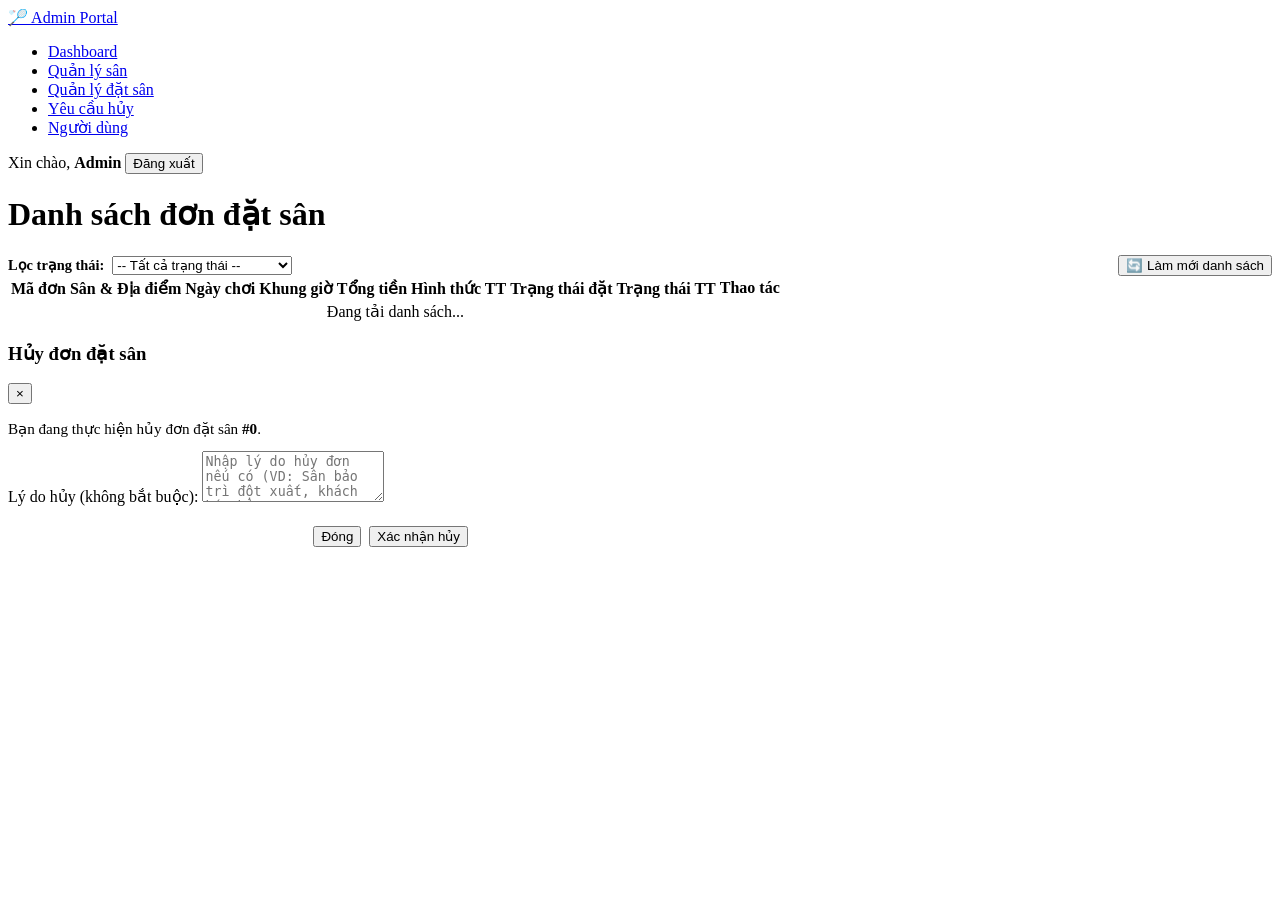
==== frontend/pages/admin/bookings.html @ d1489792 "Initial commit" ====
<!DOCTYPE html>
<html lang="vi">
<head>
  <meta charset="UTF-8">
  <meta name="viewport" content="width=device-width, initial-scale=1.0">
  <title>Quản Lý Đặt Sân — Admin Portal</title>
  <link rel="stylesheet" href="/assets/css/admin.css">
</head>
<body data-require-role="ADMIN">

  <!-- Navigation Bar -->
  <nav class="admin-navbar">
    <a href="/pages/admin/dashboard.html" class="brand">
      <span>🏸</span> Admin Portal
    </a>
    <ul class="nav-links">
      <li><a href="/pages/admin/dashboard.html" class="nav-link">Dashboard</a></li>
      <li><a href="/pages/admin/courts.html" class="nav-link">Quản lý sân</a></li>
      <li><a href="/pages/admin/bookings.html" class="nav-link active">Quản lý đặt sân</a></li>
      <li><a href="/pages/admin/cancel-requests.html" class="nav-link">Yêu cầu hủy</a></li>
      <li><a href="/pages/admin/users.html" class="nav-link">Người dùng</a></li>
    </ul>
    <div class="user-controls">
      <span class="admin-name">Xin chào, <strong id="admin-display-name">Admin</strong></span>
      <button id="btn-logout" class="btn-logout">Đăng xuất</button>
    </div>
  </nav>

  <!-- Main Content -->
  <main class="container">
    <div class="page-header">
      <h1 class="page-title">Danh sách đơn đặt sân</h1>
    </div>

    <div id="alert-container"></div>

    <!-- Filter Bar -->
    <div class="card">
      <div style="display: flex; justify-content: space-between; align-items: center; flex-wrap: wrap; gap: 1rem;">
        <div style="display: flex; align-items: center; gap: 0.5rem;">
          <label for="select-status-filter" style="font-weight: 600; font-size: 0.9rem;">Lọc trạng thái:</label>
          <select id="select-status-filter" class="form-control" onchange="loadBookings()" style="min-width: 180px;">
            <option value="">-- Tất cả trạng thái --</option>
            <option value="ChoXacNhan">Chờ xác nhận</option>
            <option value="DaXacNhan">Đã xác nhận</option>
            <option value="ChoHuy">Chờ hủy</option>
            <option value="DaHuy">Đã hủy</option>
            <option value="HetHan">Hết hạn</option>
            <option value="HoanThanh">Hoàn thành</option>
          </select>
        </div>
        <button type="button" class="btn btn-outline" onclick="loadBookings()">🔄 Làm mới danh sách</button>
      </div>
    </div>

    <!-- Table of Bookings -->
    <div class="card">
      <div class="table-responsive">
        <table class="data-table">
          <thead>
            <tr>
              <th>Mã đơn</th>
              <th>Sân & Địa điểm</th>
              <th>Ngày chơi</th>
              <th>Khung giờ</th>
              <th>Tổng tiền</th>
              <th>Hình thức TT</th>
              <th>Trạng thái đặt</th>
              <th>Trạng thái TT</th>
              <th>Thao tác</th>
            </tr>
          </thead>
          <tbody id="bookings-table-body">
            <tr>
              <td colspan="9" style="text-align: center;">Đang tải danh sách...</td>
            </tr>
          </tbody>
        </table>
      </div>
    </div>
  </main>

  <!-- Modal Hủy Đơn Đặt Sân -->
  <div id="modal-cancel-booking" class="modal-backdrop hidden">
    <div class="modal-content" style="max-width: 460px;">
      <div class="modal-header">
        <h3 class="modal-title" style="color: var(--danger);">Hủy đơn đặt sân</h3>
        <button type="button" class="modal-close" onclick="closeCancelBookingModal()">&times;</button>
      </div>
      <form id="form-cancel-booking" onsubmit="submitCancelBooking(event)">
        <input type="hidden" id="cancel-booking-id">
        <p style="margin-bottom: 0.85rem; font-size: 0.95rem;">
          Bạn đang thực hiện hủy đơn đặt sân <strong id="cancel-booking-id-text">#0</strong>.
        </p>
        <div class="form-group">
          <label for="cancel-booking-note">Lý do hủy (không bắt buộc):</label>
          <textarea id="cancel-booking-note" class="form-control" rows="3" placeholder="Nhập lý do hủy đơn nếu có (VD: Sân bảo trì đột xuất, khách báo hủy qua hotline...)"></textarea>
        </div>
        <div style="display: flex; justify-content: flex-end; gap: 0.5rem; margin-top: 1.25rem;">
          <button type="button" class="btn btn-outline" onclick="closeCancelBookingModal()">Đóng</button>
          <button type="submit" class="btn btn-danger" id="btn-confirm-cancel">Xác nhận hủy</button>
        </div>
      </form>
    </div>
  </div>

  <!-- Scripts -->
  <script src="/assets/js/api.js?v=2.1"></script>
  <script src="/assets/js/utils.js?v=2.1"></script>
  <script src="/assets/js/admin.js?v=2.1"></script>
  <script>
    document.addEventListener('DOMContentLoaded', () => {
      loadBookings();
    });
  </script>
</body>
</html>
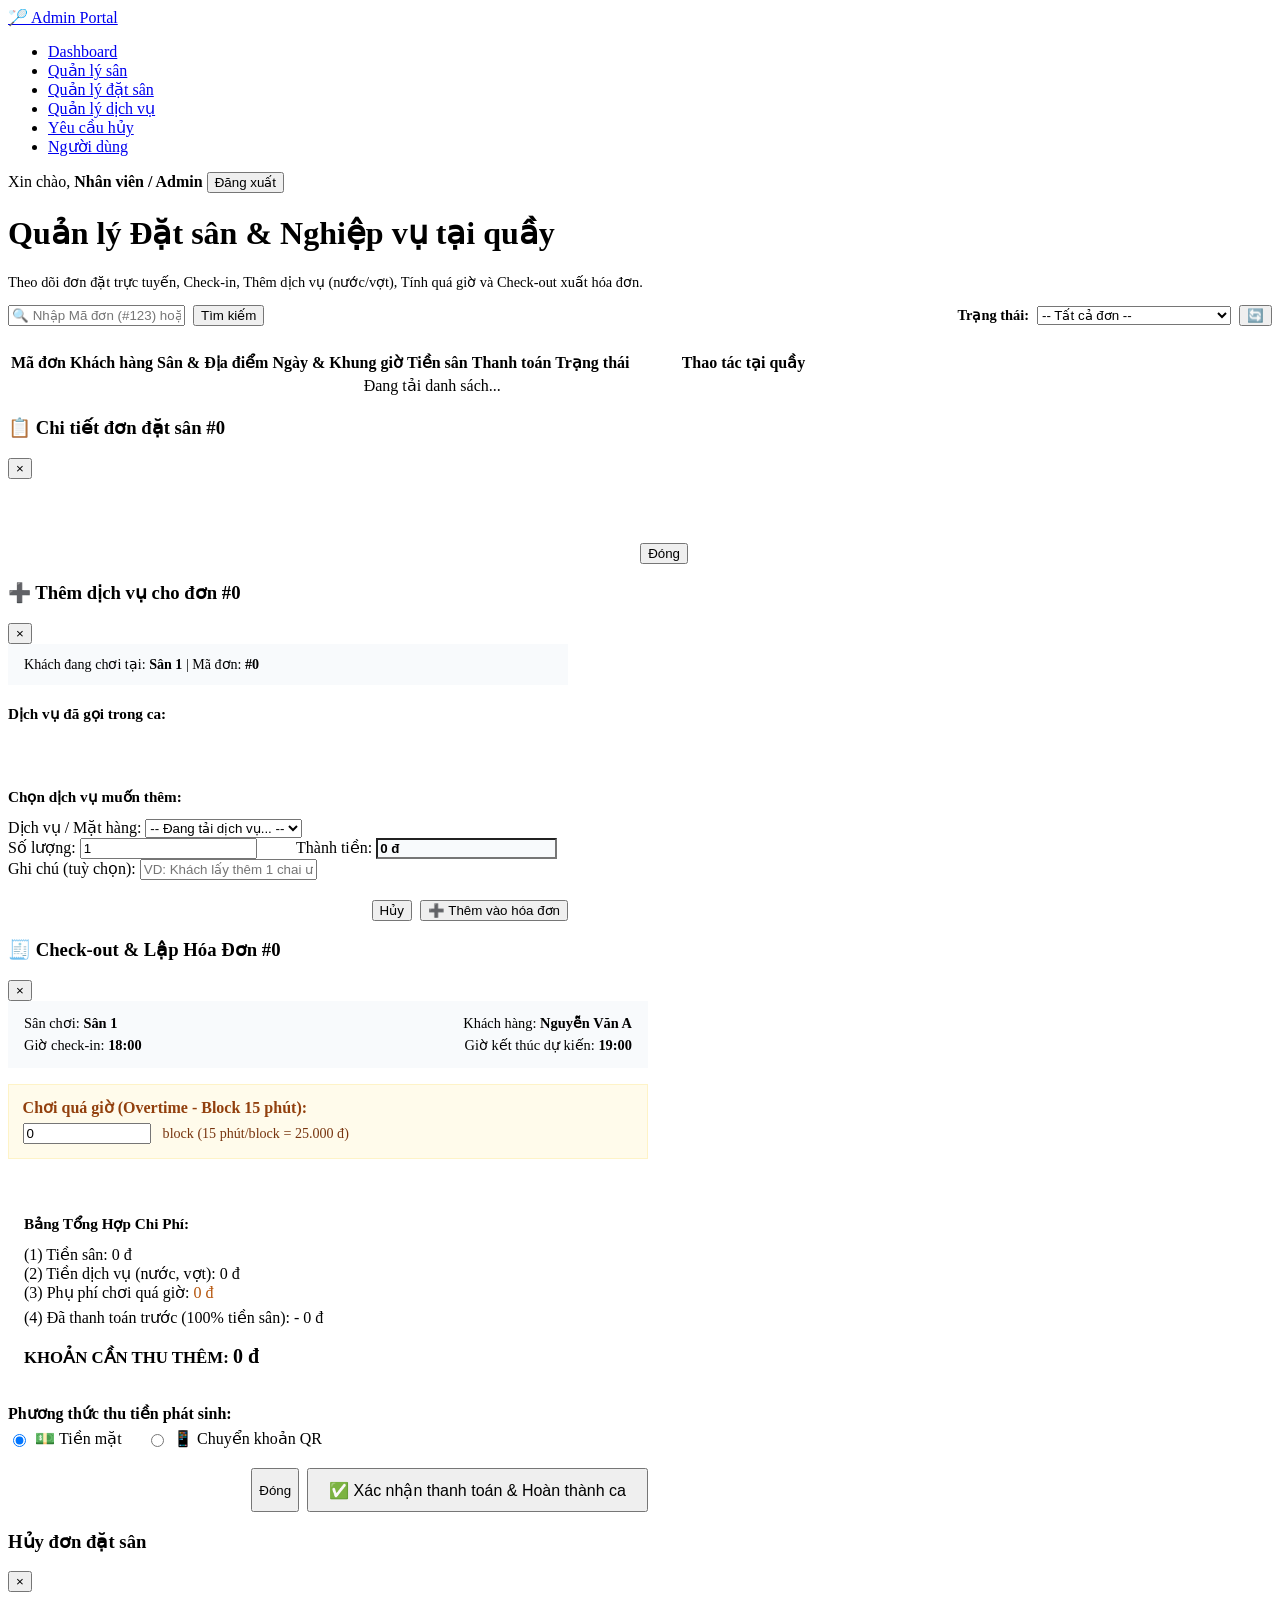
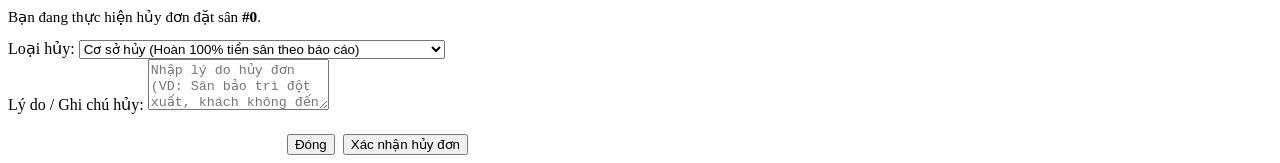
==== commit 87c5b89f: "feat: dong bo he thong quan ly dat san cau long theo bao cao dac ta" ====
--- a/frontend/pages/admin/bookings.html
+++ b/frontend/pages/admin/bookings.html
@@ -3,7 +3,7 @@
 <head>
   <meta charset="UTF-8">
   <meta name="viewport" content="width=device-width, initial-scale=1.0">
-  <title>Quản Lý Đặt Sân — Admin Portal</title>
+  <title>Quản Lý Đặt Sân & Tại Quầy — Admin Portal</title>
   <link rel="stylesheet" href="/assets/css/admin.css">
 </head>
 <body data-require-role="ADMIN">
@@ -17,11 +17,12 @@
       <li><a href="/pages/admin/dashboard.html" class="nav-link">Dashboard</a></li>
       <li><a href="/pages/admin/courts.html" class="nav-link">Quản lý sân</a></li>
       <li><a href="/pages/admin/bookings.html" class="nav-link active">Quản lý đặt sân</a></li>
+      <li><a href="/pages/admin/services.html" class="nav-link">Quản lý dịch vụ</a></li>
       <li><a href="/pages/admin/cancel-requests.html" class="nav-link">Yêu cầu hủy</a></li>
       <li><a href="/pages/admin/users.html" class="nav-link">Người dùng</a></li>
     </ul>
     <div class="user-controls">
-      <span class="admin-name">Xin chào, <strong id="admin-display-name">Admin</strong></span>
+      <span class="admin-name">Xin chào, <strong id="admin-display-name">Nhân viên / Admin</strong></span>
       <button id="btn-logout" class="btn-logout">Đăng xuất</button>
     </div>
   </nav>
@@ -29,27 +30,43 @@
   <!-- Main Content -->
   <main class="container">
     <div class="page-header">
-      <h1 class="page-title">Danh sách đơn đặt sân</h1>
+      <div>
+        <h1 class="page-title">Quản lý Đặt sân & Nghiệp vụ tại quầy</h1>
+        <p style="color: var(--text-muted); font-size: 0.9rem; margin-top: 0.25rem;">
+          Theo dõi đơn đặt trực tuyến, Check-in, Thêm dịch vụ (nước/vợt), Tính quá giờ và Check-out xuất hóa đơn.
+        </p>
+      </div>
     </div>
 
     <div id="alert-container"></div>
 
-    <!-- Filter Bar -->
-    <div class="card">
+    <!-- Search & Filter Bar -->
+    <div class="card" style="margin-bottom: 1.5rem;">
       <div style="display: flex; justify-content: space-between; align-items: center; flex-wrap: wrap; gap: 1rem;">
+        
+        <!-- Search box -->
+        <div style="display: flex; align-items: center; gap: 0.5rem; flex: 1; min-width: 280px;">
+          <input type="text" id="input-search-booking" class="form-control" placeholder="🔍 Nhập Mã đơn (#123) hoặc SĐT khách hàng..." onkeyup="if(event.key==='Enter') loadBookings()">
+          <button type="button" class="btn btn-primary" onclick="loadBookings()">Tìm kiếm</button>
+        </div>
+
+        <!-- Filter Select -->
         <div style="display: flex; align-items: center; gap: 0.5rem;">
-          <label for="select-status-filter" style="font-weight: 600; font-size: 0.9rem;">Lọc trạng thái:</label>
-          <select id="select-status-filter" class="form-control" onchange="loadBookings()" style="min-width: 180px;">
-            <option value="">-- Tất cả trạng thái --</option>
+          <label for="select-status-filter" style="font-weight: 600; font-size: 0.9rem; white-space: nowrap;">Trạng thái:</label>
+          <select id="select-status-filter" class="form-control" onchange="loadBookings()" style="min-width: 170px;">
+            <option value="">-- Tất cả đơn --</option>
             <option value="ChoXacNhan">Chờ xác nhận</option>
-            <option value="DaXacNhan">Đã xác nhận</option>
-            <option value="ChoHuy">Chờ hủy</option>
+            <option value="DaXacNhan">Đã xác nhận (Chờ check-in)</option>
+            <option value="DangChoi">🏸 Đang chơi tại sân</option>
+            <option value="HoanThanh">Hoàn thành (Đã check-out)</option>
+            <option value="ChoHuy">Chờ duyệt hủy</option>
             <option value="DaHuy">Đã hủy</option>
-            <option value="HetHan">Hết hạn</option>
-            <option value="HoanThanh">Hoàn thành</option>
+            <option value="KhongDen">Khách không đến (No-Show)</option>
+            <option value="HetHan">Hết hạn giữ chỗ</option>
           </select>
-        </div>
-        <button type="button" class="btn btn-outline" onclick="loadBookings()">🔄 Làm mới danh sách</button>
+          <button type="button" class="btn btn-outline" onclick="loadBookings()" title="Làm mới">🔄</button>
+        </div>
+
       </div>
     </div>
 
@@ -60,19 +77,18 @@
           <thead>
             <tr>
               <th>Mã đơn</th>
+              <th>Khách hàng</th>
               <th>Sân & Địa điểm</th>
-              <th>Ngày chơi</th>
-              <th>Khung giờ</th>
-              <th>Tổng tiền</th>
-              <th>Hình thức TT</th>
-              <th>Trạng thái đặt</th>
-              <th>Trạng thái TT</th>
-              <th>Thao tác</th>
+              <th>Ngày & Khung giờ</th>
+              <th>Tiền sân</th>
+              <th>Thanh toán</th>
+              <th>Trạng thái</th>
+              <th style="min-width: 220px;">Thao tác tại quầy</th>
             </tr>
           </thead>
           <tbody id="bookings-table-body">
             <tr>
-              <td colspan="9" style="text-align: center;">Đang tải danh sách...</td>
+              <td colspan="8" style="text-align: center;">Đang tải danh sách...</td>
             </tr>
           </tbody>
         </table>
@@ -80,12 +96,167 @@
     </div>
   </main>
 
-  <!-- Modal Hủy Đơn Đặt Sân -->
+  <!-- ======================== MODAL 1: CHI TIẾT ĐƠN ĐẶT SÂN & HÓA ĐƠN ======================== -->
+  <div id="modal-booking-detail" class="modal-backdrop hidden">
+    <div class="modal-content" style="max-width: 680px;">
+      <div class="modal-header">
+        <h3 class="modal-title" id="detail-modal-title">📋 Chi tiết đơn đặt sân #0</h3>
+        <button type="button" class="modal-close" onclick="closeModal('modal-booking-detail')">&times;</button>
+      </div>
+      <div id="detail-modal-body" style="padding: 1rem 0; font-size: 0.92rem; max-height: 70vh; overflow-y: auto;">
+        <!-- Dynamic content -->
+      </div>
+      <div style="display: flex; justify-content: flex-end; gap: 0.5rem; margin-top: 1rem; border-top: 1px solid var(--border); padding-top: 1rem;">
+        <button type="button" class="btn btn-outline" onclick="closeModal('modal-booking-detail')">Đóng</button>
+      </div>
+    </div>
+  </div>
+
+  <!-- ======================== MODAL 2: THÊM DỊCH VỤ (NƯỚC/VỢT) ======================== -->
+  <div id="modal-add-service" class="modal-backdrop hidden">
+    <div class="modal-content" style="max-width: 560px;">
+      <div class="modal-header">
+        <h3 class="modal-title" style="color: var(--primary-dark);">➕ Thêm dịch vụ cho đơn #<span id="service-booking-id">0</span></h3>
+        <button type="button" class="modal-close" onclick="closeModal('modal-add-service')">&times;</button>
+      </div>
+      <form id="form-add-service" onsubmit="submitAddService(event)">
+        <input type="hidden" id="service-booking-id-val">
+        <input type="hidden" id="service-court-venue-id">
+
+        <div style="background: #f8fafc; padding: 0.75rem 1rem; border-radius: var(--radius-sm); margin-bottom: 1rem; font-size: 0.88rem;">
+          Khách đang chơi tại: <strong id="service-court-name">Sân 1</strong> | Mã đơn: <strong id="service-booking-display">#0</strong>
+        </div>
+
+        <!-- Danh sách dịch vụ đã dùng -->
+        <div style="margin-bottom: 1.25rem;">
+          <h4 style="font-size: 0.95rem; font-weight: 700; margin-bottom: 0.5rem;">Dịch vụ đã gọi trong ca:</h4>
+          <div id="service-already-used-list" style="font-size: 0.88rem; max-height: 140px; overflow-y: auto; border: 1px solid var(--border); border-radius: var(--radius-sm); padding: 0.5rem;">
+            <!-- Dynamic items -->
+          </div>
+        </div>
+
+        <hr style="border: 0; border-top: 1px dashed var(--border); margin: 1rem 0;">
+
+        <h4 style="font-size: 0.95rem; font-weight: 700; margin-bottom: 0.75rem;">Chọn dịch vụ muốn thêm:</h4>
+        <div class="form-group">
+          <label for="select-service-item">Dịch vụ / Mặt hàng:</label>
+          <select id="select-service-item" class="form-control" onchange="handleSelectServiceChange()" required>
+            <option value="">-- Đang tải dịch vụ... --</option>
+          </select>
+        </div>
+
+        <div style="display: grid; grid-template-columns: 1fr 1fr; gap: 1rem;">
+          <div class="form-group">
+            <label for="input-service-quantity">Số lượng:</label>
+            <input type="number" id="input-service-quantity" class="form-control" min="1" value="1" oninput="calculateServiceSubtotal()" required>
+          </div>
+          <div class="form-group">
+            <label>Thành tiền:</label>
+            <input type="text" id="display-service-subtotal" class="form-control" value="0 đ" readonly style="font-weight: 700; color: var(--primary-dark); background: #f8fafc;">
+          </div>
+        </div>
+
+        <div class="form-group">
+          <label for="input-service-note">Ghi chú (tuỳ chọn):</label>
+          <input type="text" id="input-service-note" class="form-control" placeholder="VD: Khách lấy thêm 1 chai ướp lạnh">
+        </div>
+
+        <div style="display: flex; justify-content: flex-end; gap: 0.5rem; margin-top: 1.25rem;">
+          <button type="button" class="btn btn-outline" onclick="closeModal('modal-add-service')">Hủy</button>
+          <button type="submit" class="btn btn-primary" id="btn-submit-service">➕ Thêm vào hóa đơn</button>
+        </div>
+      </form>
+    </div>
+  </div>
+
+  <!-- ======================== MODAL 3: CHECK-OUT & XUẤT HÓA ĐƠN ======================== -->
+  <div id="modal-checkout-invoice" class="modal-backdrop hidden">
+    <div class="modal-content" style="max-width: 640px;">
+      <div class="modal-header">
+        <h3 class="modal-title" style="color: var(--primary-dark);">🧾 Check-out & Lập Hóa Đơn #<span id="checkout-booking-id">0</span></h3>
+        <button type="button" class="modal-close" onclick="closeModal('modal-checkout-invoice')">&times;</button>
+      </div>
+      <form id="form-checkout-invoice" onsubmit="submitCheckOutAndComplete(event)">
+        <input type="hidden" id="checkout-booking-id-val">
+
+        <!-- Thông tin giờ chơi thực tế -->
+        <div style="background: #f8fafc; border: 1px solid var(--border); padding: 0.85rem 1rem; border-radius: var(--radius-sm); margin-bottom: 1rem; font-size: 0.9rem;">
+          <div style="display: flex; justify-content: space-between; margin-bottom: 0.35rem;">
+            <span>Sân chơi: <strong id="checkout-court-name">Sân 1</strong></span>
+            <span>Khách hàng: <strong id="checkout-customer-name">Nguyễn Văn A</strong></span>
+          </div>
+          <div style="display: flex; justify-content: space-between;">
+            <span>Giờ check-in: <strong id="checkout-checkin-time">18:00</strong></span>
+            <span>Giờ kết thúc dự kiến: <strong id="checkout-scheduled-end">19:00</strong></span>
+          </div>
+        </div>
+
+        <!-- Nhập số block quá giờ (Block 15 phút) -->
+        <div class="form-group" style="background: #fffbeb; border: 1px solid #fef3c7; padding: 0.85rem; border-radius: var(--radius-sm);">
+          <label for="input-overtime-blocks" style="font-weight: 700; color: #92400e;">Chơi quá giờ (Overtime - Block 15 phút):</label>
+          <div style="display: flex; align-items: center; gap: 0.75rem; margin-top: 0.35rem;">
+            <input type="number" id="input-overtime-blocks" class="form-control" min="0" value="0" style="max-width: 120px;" oninput="recalculateInvoiceTotal()">
+            <span style="font-size: 0.88rem; color: #78350f;">
+              block (15 phút/block = <span id="overtime-rate-text">25.000 đ</span>)
+            </span>
+          </div>
+        </div>
+
+        <!-- Bảng tính hóa đơn tổng hợp theo công thức Báo Cáo -->
+        <div style="margin: 1.25rem 0; border: 1px solid var(--border); border-radius: var(--radius-sm); padding: 1rem;">
+          <h4 style="font-size: 0.95rem; font-weight: 700; margin-bottom: 0.75rem; color: var(--dark);">Bảng Tổng Hợp Chi Phí:</h4>
+          
+          <div class="modal-detail-row">
+            <span class="modal-detail-label">(1) Tiền sân:</span>
+            <span class="modal-detail-value" id="inv-court-fee">0 đ</span>
+          </div>
+          <div class="modal-detail-row">
+            <span class="modal-detail-label">(2) Tiền dịch vụ (nước, vợt):</span>
+            <span class="modal-detail-value" id="inv-service-fee">0 đ</span>
+          </div>
+          <div class="modal-detail-row">
+            <span class="modal-detail-label">(3) Phụ phí chơi quá giờ:</span>
+            <span class="modal-detail-value" id="inv-overtime-fee" style="color: #b45309;">0 đ</span>
+          </div>
+          <div class="modal-detail-row" style="border-top: 1px dashed var(--border); padding-top: 0.4rem;">
+            <span class="modal-detail-label">(4) Đã thanh toán trước (100% tiền sân):</span>
+            <span class="modal-detail-value" style="color: var(--success);" id="inv-prepaid-fee">- 0 đ</span>
+          </div>
+          <div class="modal-detail-row" style="margin-top: 0.5rem; padding-top: 0.6rem; border-top: 2px solid var(--dark); font-size: 1.05rem;">
+            <span class="modal-detail-label" style="font-weight: 800; color: var(--dark);">KHOẢN CẦN THU THÊM:</span>
+            <span class="modal-detail-value" style="font-weight: 900; color: var(--primary-dark); font-size: 1.25rem;" id="inv-total-due">0 đ</span>
+          </div>
+        </div>
+
+        <!-- Chọn phương thức thanh toán khoản phát sinh -->
+        <div class="form-group" id="group-payment-method">
+          <label style="font-weight: 600;">Phương thức thu tiền phát sinh:</label>
+          <div style="display: flex; gap: 1.5rem; margin-top: 0.4rem;">
+            <label style="display: flex; align-items: center; gap: 0.4rem; cursor: pointer;">
+              <input type="radio" name="checkoutPaymentMethod" value="TienMat" checked> 💵 Tiền mặt
+            </label>
+            <label style="display: flex; align-items: center; gap: 0.4rem; cursor: pointer;">
+              <input type="radio" name="checkoutPaymentMethod" value="ChuyenKhoan"> 📱 Chuyển khoản QR
+            </label>
+          </div>
+        </div>
+
+        <div style="display: flex; justify-content: flex-end; gap: 0.5rem; margin-top: 1.25rem;">
+          <button type="button" class="btn btn-outline" onclick="closeModal('modal-checkout-invoice')">Đóng</button>
+          <button type="submit" class="btn btn-success" id="btn-complete-checkout" style="font-size: 1rem; padding: 0.65rem 1.25rem;">
+            ✅ Xác nhận thanh toán & Hoàn thành ca
+          </button>
+        </div>
+      </form>
+    </div>
+  </div>
+
+  <!-- ======================== MODAL 4: HỦY ĐƠN ĐẶT SÂN ======================== -->
   <div id="modal-cancel-booking" class="modal-backdrop hidden">
     <div class="modal-content" style="max-width: 460px;">
       <div class="modal-header">
         <h3 class="modal-title" style="color: var(--danger);">Hủy đơn đặt sân</h3>
-        <button type="button" class="modal-close" onclick="closeCancelBookingModal()">&times;</button>
+        <button type="button" class="modal-close" onclick="closeModal('modal-cancel-booking')">&times;</button>
       </div>
       <form id="form-cancel-booking" onsubmit="submitCancelBooking(event)">
         <input type="hidden" id="cancel-booking-id">
@@ -93,21 +264,28 @@
           Bạn đang thực hiện hủy đơn đặt sân <strong id="cancel-booking-id-text">#0</strong>.
         </p>
         <div class="form-group">
-          <label for="cancel-booking-note">Lý do hủy (không bắt buộc):</label>
-          <textarea id="cancel-booking-note" class="form-control" rows="3" placeholder="Nhập lý do hủy đơn nếu có (VD: Sân bảo trì đột xuất, khách báo hủy qua hotline...)"></textarea>
+          <label for="cancel-booking-reason">Loại hủy:</label>
+          <select id="cancel-booking-reason" class="form-control" onchange="handleCancelReasonChange()">
+            <option value="AdminHuy">Cơ sở hủy (Hoàn 100% tiền sân theo báo cáo)</option>
+            <option value="KhongDenNhan">Khách không đến nhận sân sau 30p (No-Show, Hoàn 0%)</option>
+          </select>
+        </div>
+        <div class="form-group">
+          <label for="cancel-booking-note">Lý do / Ghi chú hủy:</label>
+          <textarea id="cancel-booking-note" class="form-control" rows="3" placeholder="Nhập lý do hủy đơn (VD: Sân bảo trì đột xuất, khách không đến quá 30p...)"></textarea>
         </div>
         <div style="display: flex; justify-content: flex-end; gap: 0.5rem; margin-top: 1.25rem;">
-          <button type="button" class="btn btn-outline" onclick="closeCancelBookingModal()">Đóng</button>
-          <button type="submit" class="btn btn-danger" id="btn-confirm-cancel">Xác nhận hủy</button>
+          <button type="button" class="btn btn-outline" onclick="closeModal('modal-cancel-booking')">Đóng</button>
+          <button type="submit" class="btn btn-danger" id="btn-confirm-cancel">Xác nhận hủy đơn</button>
         </div>
       </form>
     </div>
   </div>
 
   <!-- Scripts -->
-  <script src="/assets/js/api.js?v=2.1"></script>
-  <script src="/assets/js/utils.js?v=2.1"></script>
-  <script src="/assets/js/admin.js?v=2.1"></script>
+  <script src="/assets/js/api.js?v=2.2"></script>
+  <script src="/assets/js/utils.js?v=2.2"></script>
+  <script src="/assets/js/admin.js?v=2.2"></script>
   <script>
     document.addEventListener('DOMContentLoaded', () => {
       loadBookings();
@@ -115,4 +293,3 @@
   </script>
 </body>
 </html>
-
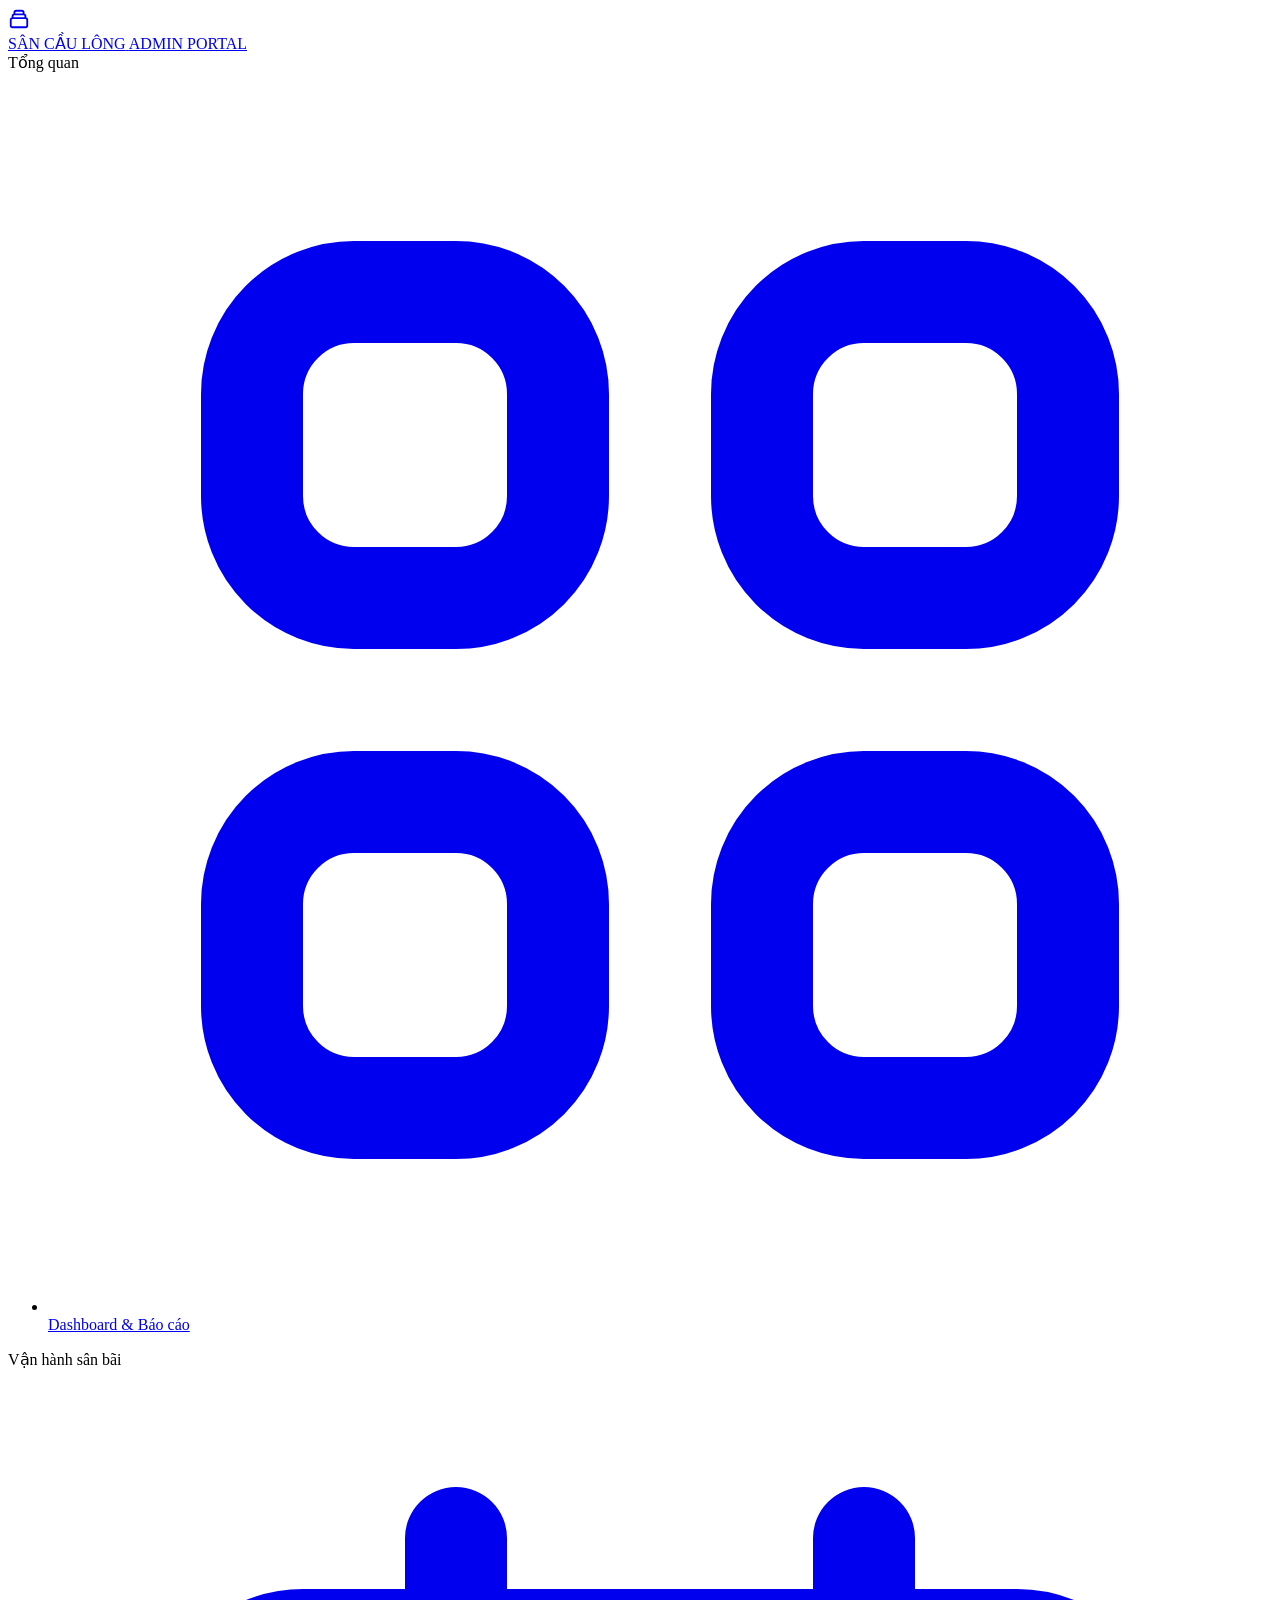
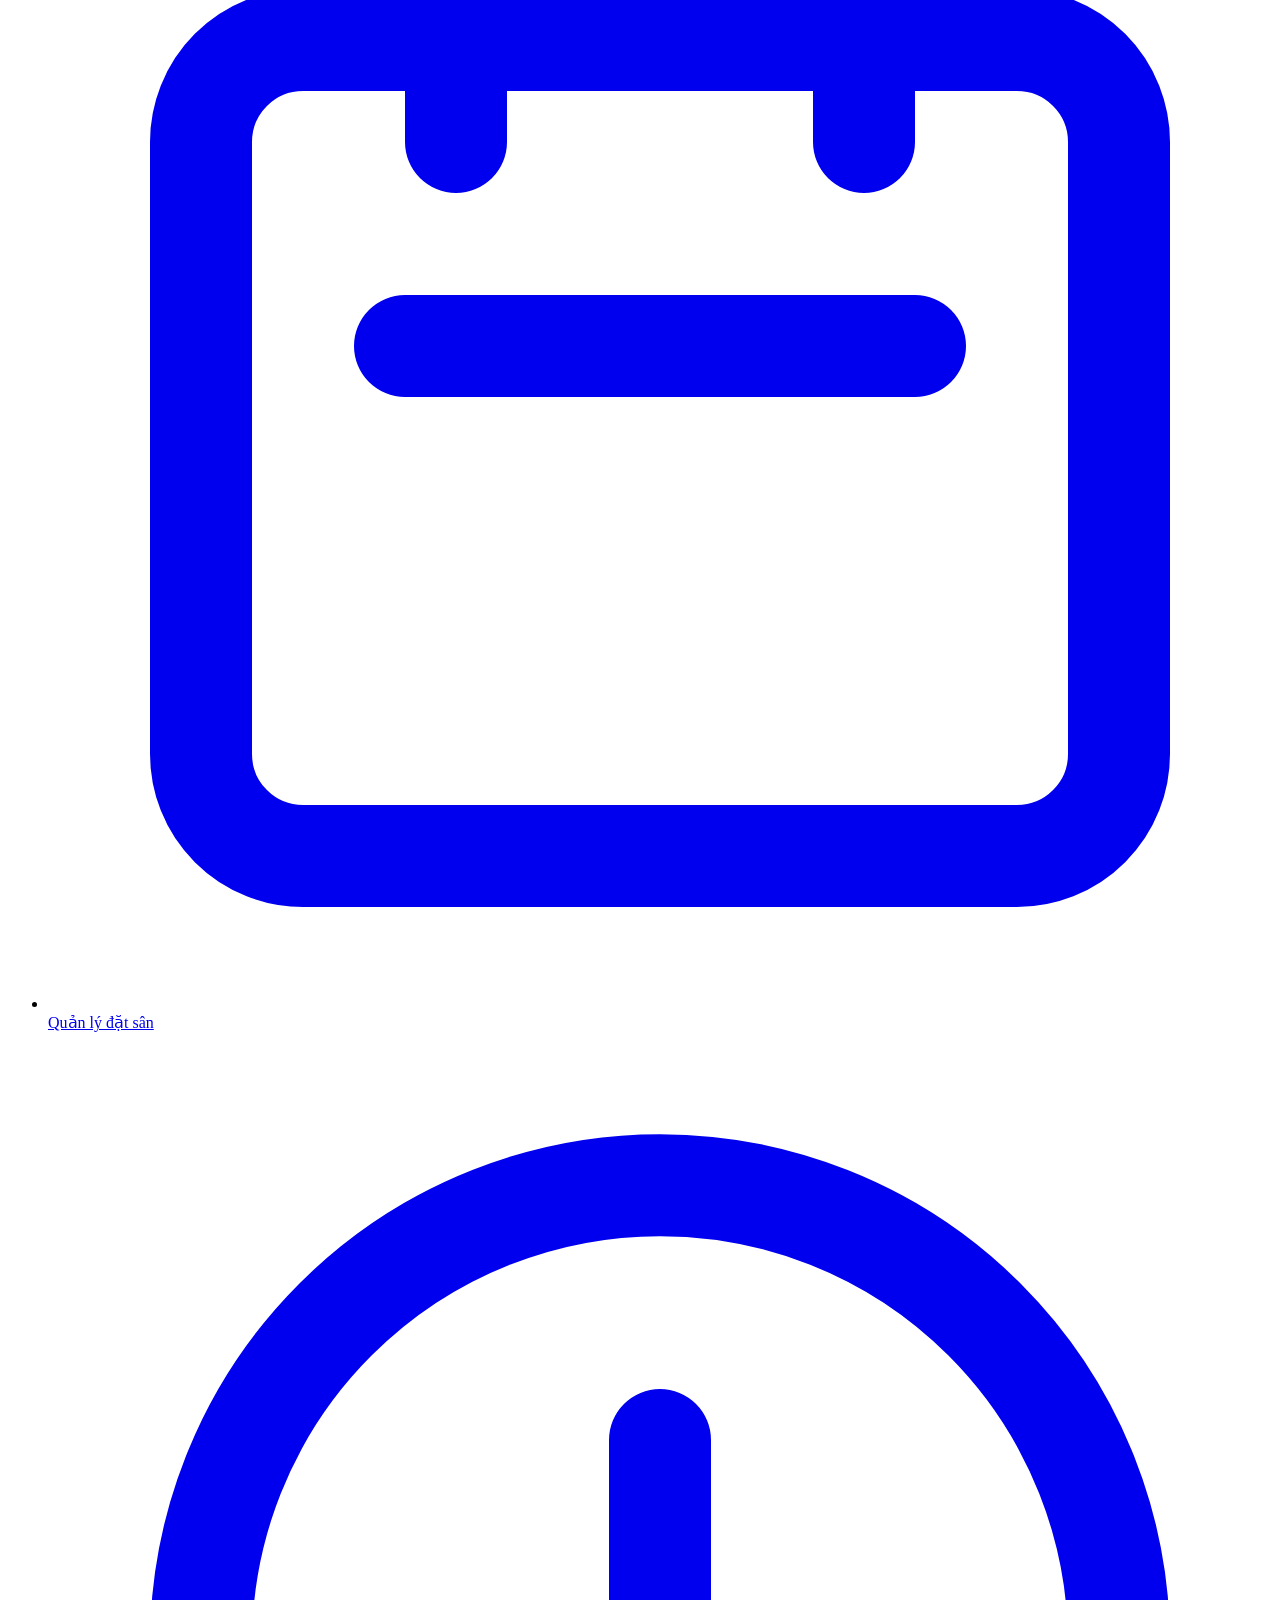
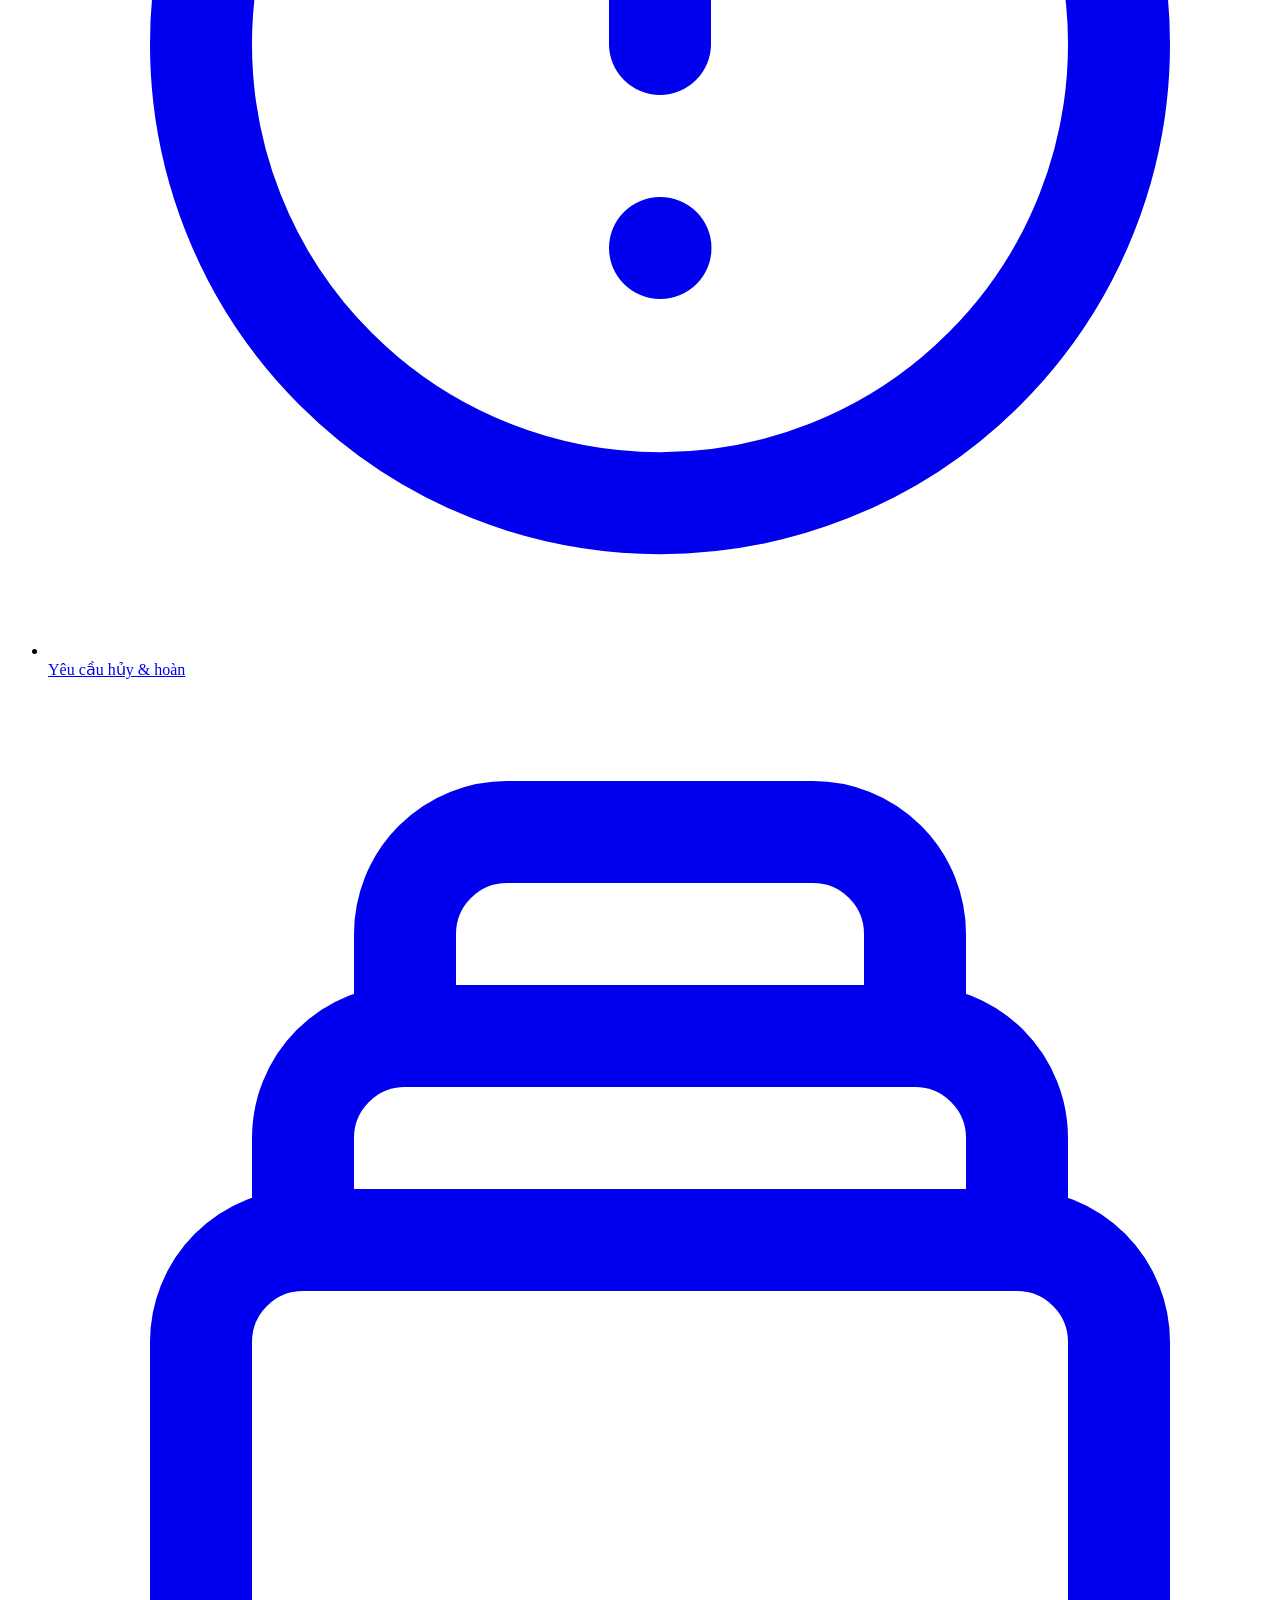
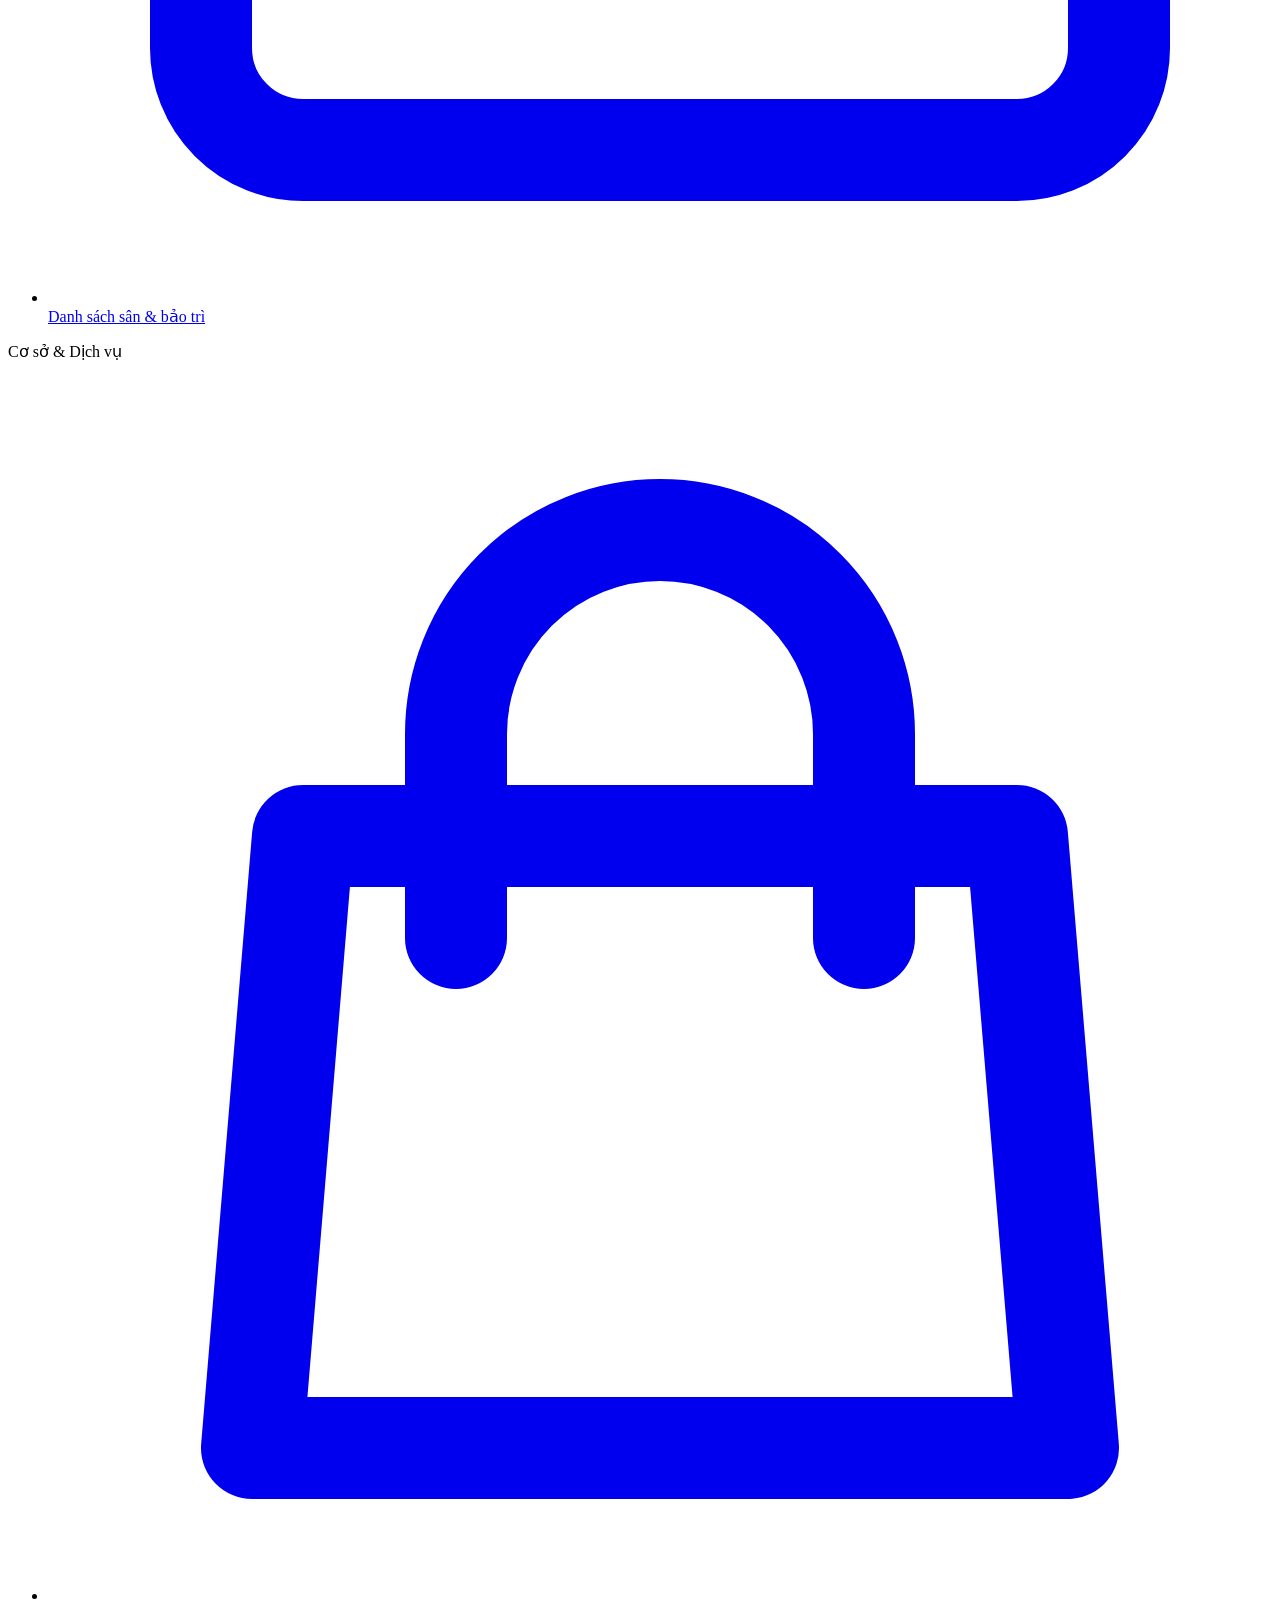
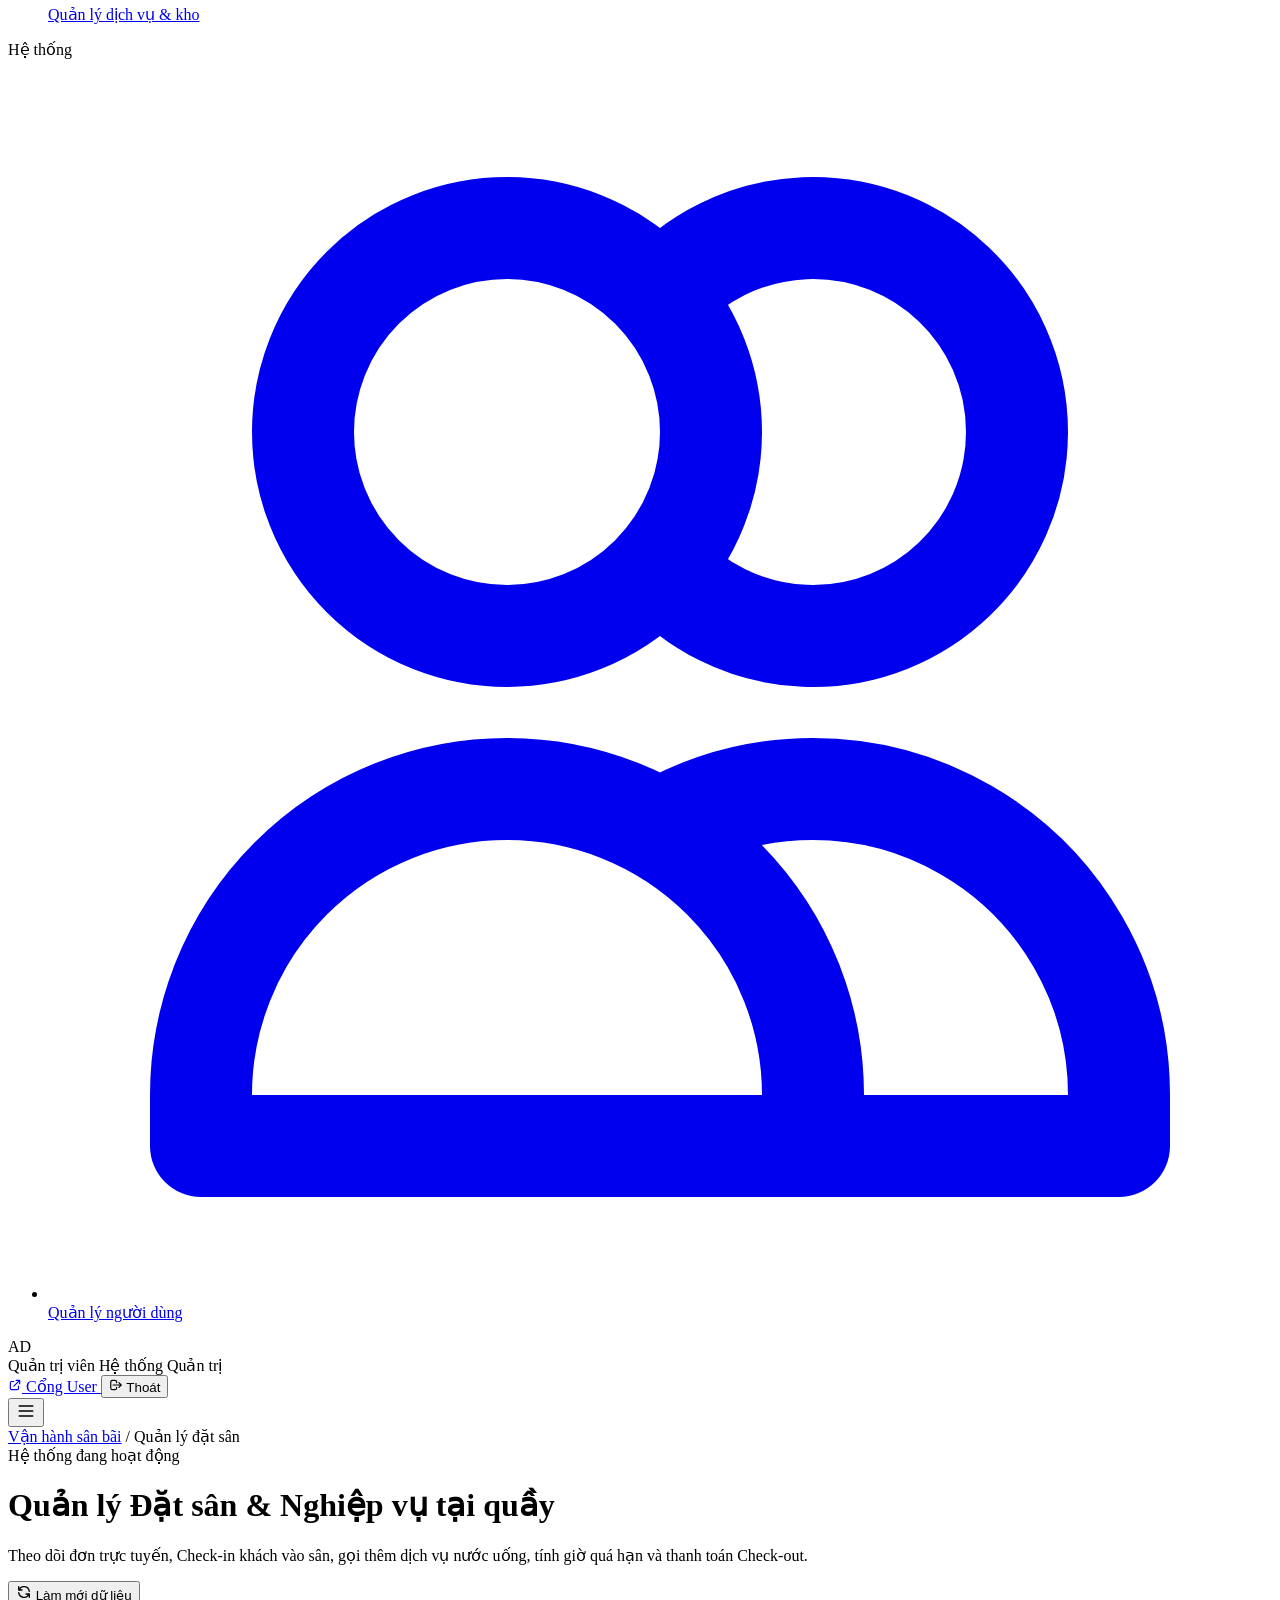
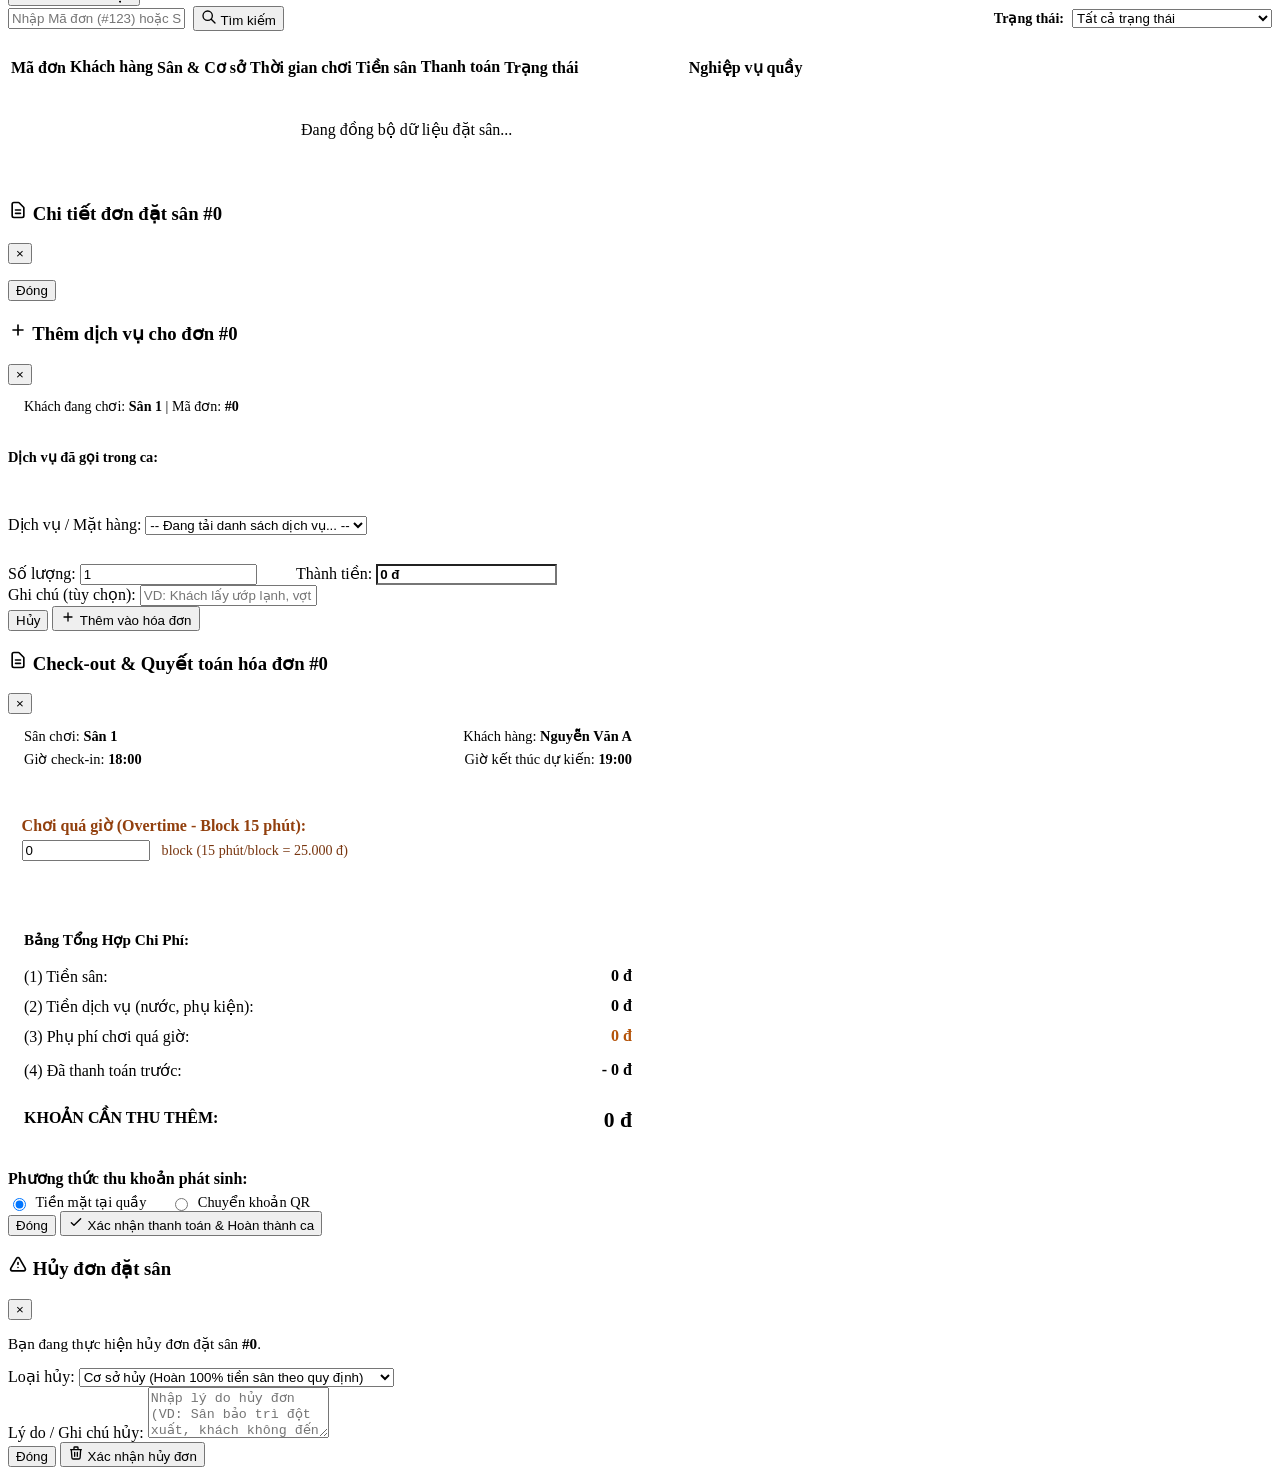
==== commit 76a339f1: "feat: cap nhat toan bo tinh nang quan ly dat san cau long" ====
--- a/frontend/pages/admin/bookings.html
+++ b/frontend/pages/admin/bookings.html
@@ -4,109 +4,256 @@
   <meta charset="UTF-8">
   <meta name="viewport" content="width=device-width, initial-scale=1.0">
   <title>Quản Lý Đặt Sân & Tại Quầy — Admin Portal</title>
+  <link rel="icon" type="image/png" href="/assets/images/logo.png">
   <link rel="stylesheet" href="/assets/css/admin.css">
 </head>
 <body data-require-role="ADMIN">
 
-  <!-- Navigation Bar -->
-  <nav class="admin-navbar">
-    <a href="/pages/admin/dashboard.html" class="brand">
-      <span>🏸</span> Admin Portal
-    </a>
-    <ul class="nav-links">
-      <li><a href="/pages/admin/dashboard.html" class="nav-link">Dashboard</a></li>
-      <li><a href="/pages/admin/courts.html" class="nav-link">Quản lý sân</a></li>
-      <li><a href="/pages/admin/bookings.html" class="nav-link active">Quản lý đặt sân</a></li>
-      <li><a href="/pages/admin/services.html" class="nav-link">Quản lý dịch vụ</a></li>
-      <li><a href="/pages/admin/cancel-requests.html" class="nav-link">Yêu cầu hủy</a></li>
-      <li><a href="/pages/admin/users.html" class="nav-link">Người dùng</a></li>
-    </ul>
-    <div class="user-controls">
-      <span class="admin-name">Xin chào, <strong id="admin-display-name">Nhân viên / Admin</strong></span>
-      <button id="btn-logout" class="btn-logout">Đăng xuất</button>
+  <div class="admin-layout">
+    <!-- Master Sidebar -->
+    <aside class="admin-sidebar" id="admin-sidebar">
+      <div class="sidebar-brand-wrapper">
+        <a href="/pages/admin/dashboard.html" class="sidebar-brand">
+          <div class="sidebar-logo-icon">
+            <svg width="22" height="22" fill="none" stroke="currentColor" viewBox="0 0 24 24">
+              <path stroke-linecap="round" stroke-linejoin="round" stroke-width="2" d="M19 11H5m14 0a2 2 0 012 2v6a2 2 0 01-2 2H5a2 2 0 01-2-2v-6a2 2 0 012-2m14 0V9a2 2 0 00-2-2M5 11V9a2 2 0 012-2m0 0V5a2 2 0 012-2h6a2 2 0 012 2v2M7 7h10"/>
+            </svg>
+          </div>
+          <div class="sidebar-brand-text">
+            <span class="sidebar-brand-title">SÂN CẦU LÔNG</span>
+            <span class="sidebar-brand-subtitle">ADMIN PORTAL</span>
+          </div>
+        </a>
+      </div>
+
+      <!-- Navigation Menus -->
+      <nav class="sidebar-nav">
+        <div class="nav-section-title">Tổng quan</div>
+        <ul class="nav-menu">
+          <li class="nav-menu-item">
+            <a href="/pages/admin/dashboard.html">
+              <span class="nav-icon">
+                <svg fill="none" stroke="currentColor" viewBox="0 0 24 24">
+                  <path stroke-linecap="round" stroke-linejoin="round" stroke-width="2" d="M4 6a2 2 0 012-2h2a2 2 0 012 2v2a2 2 0 01-2 2H6a2 2 0 01-2-2V6zM14 6a2 2 0 012-2h2a2 2 0 012 2v2a2 2 0 01-2 2h-2a2 2 0 01-2-2V6zM4 16a2 2 0 012-2h2a2 2 0 012 2v2a2 2 0 01-2 2H6a2 2 0 01-2-2v-2zM14 16a2 2 0 012-2h2a2 2 0 012 2v2a2 2 0 01-2 2h-2a2 2 0 01-2-2v-2z"/>
+                </svg>
+              </span>
+              <span>Dashboard & Báo cáo</span>
+            </a>
+          </li>
+        </ul>
+
+        <div class="nav-section-title">Vận hành sân bãi</div>
+        <ul class="nav-menu">
+          <li class="nav-menu-item">
+            <a href="/pages/admin/bookings.html" class="active">
+              <span class="nav-icon">
+                <svg fill="none" stroke="currentColor" viewBox="0 0 24 24">
+                  <path stroke-linecap="round" stroke-linejoin="round" stroke-width="2" d="M8 7V3m8 4V3m-9 8h10M5 21h14a2 2 0 002-2V7a2 2 0 00-2-2H5a2 2 0 00-2 2v12a2 2 0 002 2z"/>
+                </svg>
+              </span>
+              <span>Quản lý đặt sân</span>
+            </a>
+          </li>
+          <li class="nav-menu-item">
+            <a href="/pages/admin/cancel-requests.html">
+              <span class="nav-icon">
+                <svg fill="none" stroke="currentColor" viewBox="0 0 24 24">
+                  <path stroke-linecap="round" stroke-linejoin="round" stroke-width="2" d="M12 8v4m0 4h.01M21 12a9 9 0 11-18 0 9 9 0 0118 0z"/>
+                </svg>
+              </span>
+              <span>Yêu cầu hủy & hoàn</span>
+            </a>
+          </li>
+          <li class="nav-menu-item">
+            <a href="/pages/admin/courts.html">
+              <span class="nav-icon">
+                <svg fill="none" stroke="currentColor" viewBox="0 0 24 24">
+                  <path stroke-linecap="round" stroke-linejoin="round" stroke-width="2" d="M19 11H5m14 0a2 2 0 012 2v6a2 2 0 01-2 2H5a2 2 0 01-2-2v-6a2 2 0 012-2m14 0V9a2 2 0 00-2-2M5 11V9a2 2 0 012-2m0 0V5a2 2 0 012-2h6a2 2 0 012 2v2M7 7h10"/>
+                </svg>
+              </span>
+              <span>Danh sách sân & bảo trì</span>
+            </a>
+          </li>
+        </ul>
+
+        <div class="nav-section-title">Cơ sở & Dịch vụ</div>
+        <ul class="nav-menu">
+          <li class="nav-menu-item">
+            <a href="/pages/admin/services.html">
+              <span class="nav-icon">
+                <svg fill="none" stroke="currentColor" viewBox="0 0 24 24">
+                  <path stroke-linecap="round" stroke-linejoin="round" stroke-width="2" d="M16 11V7a4 4 0 00-8 0v4M5 9h14l1 12H4L5 9z"/>
+                </svg>
+              </span>
+              <span>Quản lý dịch vụ & kho</span>
+            </a>
+          </li>
+        </ul>
+
+        <div class="nav-section-title">Hệ thống</div>
+        <ul class="nav-menu">
+          <li class="nav-menu-item">
+            <a href="/pages/admin/users.html">
+              <span class="nav-icon">
+                <svg fill="none" stroke="currentColor" viewBox="0 0 24 24">
+                  <path stroke-linecap="round" stroke-linejoin="round" stroke-width="2" d="M12 4.354a4 4 0 110 5.292M15 21H3v-1a6 6 0 0112 0v1zm0 0h6v-1a6 6 0 00-9-5.197M13 7a4 4 0 11-8 0 4 4 0 018 0z"/>
+                </svg>
+              </span>
+              <span>Quản lý người dùng</span>
+            </a>
+          </li>
+        </ul>
+      </nav>
+
+      <!-- Sidebar Footer -->
+      <div class="sidebar-footer">
+        <div class="admin-user-profile">
+          <div class="user-avatar-badge" id="admin-avatar-initials">AD</div>
+          <div class="user-meta-info">
+            <span class="user-meta-name" id="admin-display-name">Quản trị viên</span>
+            <span class="user-meta-role">Hệ thống Quản trị</span>
+          </div>
+        </div>
+        <div class="sidebar-actions-row">
+          <a href="/pages/user/courts.html" class="sidebar-action-btn view-site" title="Xem giao diện người dùng">
+            <svg width="14" height="14" fill="none" stroke="currentColor" viewBox="0 0 24 24">
+              <path stroke-linecap="round" stroke-linejoin="round" stroke-width="2" d="M10 6H6a2 2 0 00-2 2v10a2 2 0 002 2h10a2 2 0 002-2v-4M14 4h6m0 0v6m0-6L10 14"/>
+            </svg>
+            Cổng User
+          </a>
+          <button type="button" class="sidebar-action-btn logout btn-logout" id="btn-logout" title="Đăng xuất">
+            <svg width="14" height="14" fill="none" stroke="currentColor" viewBox="0 0 24 24">
+              <path stroke-linecap="round" stroke-linejoin="round" stroke-width="2" d="M17 16l4-4m0 0l-4-4m4 4H7m6 4v1a3 3 0 01-3 3H6a3 3 0 01-3-3V7a3 3 0 013-3h4a3 3 0 013 3v1"/>
+            </svg>
+            Thoát
+          </button>
+        </div>
+      </div>
+    </aside>
+
+    <!-- Main Content Wrapper -->
+    <div class="admin-main-wrapper">
+      <!-- Topbar -->
+      <header class="admin-topbar">
+        <div class="topbar-left">
+          <button type="button" class="sidebar-toggle-btn" id="sidebar-toggle-btn" aria-label="Toggle menu">
+            <svg width="20" height="20" fill="none" stroke="currentColor" viewBox="0 0 24 24">
+              <path stroke-linecap="round" stroke-linejoin="round" stroke-width="2" d="M4 6h16M4 12h16M4 18h16"/>
+            </svg>
+          </button>
+          <div class="breadcrumbs">
+            <a href="/pages/admin/dashboard.html">Vận hành sân bãi</a>
+            <span class="separator">/</span>
+            <span class="current">Quản lý đặt sân</span>
+          </div>
+        </div>
+
+        <div class="topbar-right">
+          <div class="topbar-badge-time">
+            <span class="topbar-pulse-dot"></span>
+            <span id="admin-live-clock">Hệ thống đang hoạt động</span>
+          </div>
+        </div>
+      </header>
+
+      <!-- Main Page Content -->
+      <main class="admin-content">
+        <!-- Page Header -->
+        <div class="page-header">
+          <div class="page-header-info">
+            <h1 class="page-title">Quản lý Đặt sân & Nghiệp vụ tại quầy</h1>
+            <p class="page-subtitle">Theo dõi đơn trực tuyến, Check-in khách vào sân, gọi thêm dịch vụ nước uống, tính giờ quá hạn và thanh toán Check-out.</p>
+          </div>
+          <div class="page-actions">
+            <button type="button" class="btn btn-outline" onclick="loadBookings()">
+              <svg width="16" height="16" fill="none" stroke="currentColor" viewBox="0 0 24 24">
+                <path stroke-linecap="round" stroke-linejoin="round" stroke-width="2" d="M4 4v5h.582m15.356 2A8.001 8.001 0 004.582 9m0 0H9m11 11v-5h-.581m0 0a8.003 8.003 0 01-15.357-2m15.357 2H15"/>
+              </svg>
+              Làm mới dữ liệu
+            </button>
+          </div>
+        </div>
+
+        <div id="alert-container"></div>
+
+        <!-- Filter & Search Toolbar -->
+        <div class="card" style="margin-bottom: 1.5rem;">
+          <div style="display: flex; justify-content: space-between; align-items: center; flex-wrap: wrap; gap: 1rem;">
+            <!-- Search box -->
+            <div style="display: flex; align-items: center; gap: 0.5rem; flex: 1; min-width: 280px;">
+              <input type="text" id="input-search-booking" class="form-control" placeholder="Nhập Mã đơn (#123) hoặc SĐT, tên khách..." onkeyup="if(event.key==='Enter') loadBookings()">
+              <button type="button" class="btn btn-primary" onclick="loadBookings()">
+                <svg width="16" height="16" fill="none" stroke="currentColor" viewBox="0 0 24 24">
+                  <path stroke-linecap="round" stroke-linejoin="round" stroke-width="2" d="M21 21l-6-6m2-5a7 7 0 11-14 0 7 7 0 0114 0z"/>
+                </svg>
+                Tìm kiếm
+              </button>
+            </div>
+
+            <!-- Filter Status -->
+            <div style="display: flex; align-items: center; gap: 0.5rem;">
+              <label for="select-status-filter" style="font-weight: 600; font-size: 0.88rem; white-space: nowrap; color: var(--text-secondary);">Trạng thái:</label>
+              <select id="select-status-filter" class="form-control" onchange="loadBookings()" style="min-width: 200px;">
+                <option value="">Tất cả trạng thái</option>
+                <option value="ChoXacNhan">Chờ xác nhận</option>
+                <option value="DaXacNhan">Đã xác nhận (Chờ check-in)</option>
+                <option value="DangChoi">Đang chơi tại sân</option>
+                <option value="HoanThanh">Hoàn thành (Đã check-out)</option>
+                <option value="ChoHuy">Chờ duyệt hủy</option>
+                <option value="DaHuy">Đã hủy</option>
+                <option value="KhongDen">Khách không đến (No-Show)</option>
+                <option value="HetHan">Hết hạn giữ chỗ</option>
+              </select>
+            </div>
+          </div>
+        </div>
+
+        <!-- Table of Bookings (Data Table Pro Max) -->
+        <div class="card">
+          <div class="table-responsive">
+            <table class="data-table">
+              <thead>
+                <tr>
+                  <th>Mã đơn</th>
+                  <th>Khách hàng</th>
+                  <th>Sân & Cơ sở</th>
+                  <th>Thời gian chơi</th>
+                  <th>Tiền sân</th>
+                  <th>Thanh toán</th>
+                  <th>Trạng thái</th>
+                  <th style="min-width: 220px; text-align: right;">Nghiệp vụ quầy</th>
+                </tr>
+              </thead>
+              <tbody id="bookings-table-body">
+                <tr>
+                  <td colspan="8" style="text-align: center; padding: 2.5rem; color: var(--text-muted);">
+                    Đang đồng bộ dữ liệu đặt sân...
+                  </td>
+                </tr>
+              </tbody>
+            </table>
+          </div>
+        </div>
+      </main>
     </div>
-  </nav>
-
-  <!-- Main Content -->
-  <main class="container">
-    <div class="page-header">
-      <div>
-        <h1 class="page-title">Quản lý Đặt sân & Nghiệp vụ tại quầy</h1>
-        <p style="color: var(--text-muted); font-size: 0.9rem; margin-top: 0.25rem;">
-          Theo dõi đơn đặt trực tuyến, Check-in, Thêm dịch vụ (nước/vợt), Tính quá giờ và Check-out xuất hóa đơn.
-        </p>
-      </div>
-    </div>
-
-    <div id="alert-container"></div>
-
-    <!-- Search & Filter Bar -->
-    <div class="card" style="margin-bottom: 1.5rem;">
-      <div style="display: flex; justify-content: space-between; align-items: center; flex-wrap: wrap; gap: 1rem;">
-        
-        <!-- Search box -->
-        <div style="display: flex; align-items: center; gap: 0.5rem; flex: 1; min-width: 280px;">
-          <input type="text" id="input-search-booking" class="form-control" placeholder="🔍 Nhập Mã đơn (#123) hoặc SĐT khách hàng..." onkeyup="if(event.key==='Enter') loadBookings()">
-          <button type="button" class="btn btn-primary" onclick="loadBookings()">Tìm kiếm</button>
-        </div>
-
-        <!-- Filter Select -->
-        <div style="display: flex; align-items: center; gap: 0.5rem;">
-          <label for="select-status-filter" style="font-weight: 600; font-size: 0.9rem; white-space: nowrap;">Trạng thái:</label>
-          <select id="select-status-filter" class="form-control" onchange="loadBookings()" style="min-width: 170px;">
-            <option value="">-- Tất cả đơn --</option>
-            <option value="ChoXacNhan">Chờ xác nhận</option>
-            <option value="DaXacNhan">Đã xác nhận (Chờ check-in)</option>
-            <option value="DangChoi">🏸 Đang chơi tại sân</option>
-            <option value="HoanThanh">Hoàn thành (Đã check-out)</option>
-            <option value="ChoHuy">Chờ duyệt hủy</option>
-            <option value="DaHuy">Đã hủy</option>
-            <option value="KhongDen">Khách không đến (No-Show)</option>
-            <option value="HetHan">Hết hạn giữ chỗ</option>
-          </select>
-          <button type="button" class="btn btn-outline" onclick="loadBookings()" title="Làm mới">🔄</button>
-        </div>
-
-      </div>
-    </div>
-
-    <!-- Table of Bookings -->
-    <div class="card">
-      <div class="table-responsive">
-        <table class="data-table">
-          <thead>
-            <tr>
-              <th>Mã đơn</th>
-              <th>Khách hàng</th>
-              <th>Sân & Địa điểm</th>
-              <th>Ngày & Khung giờ</th>
-              <th>Tiền sân</th>
-              <th>Thanh toán</th>
-              <th>Trạng thái</th>
-              <th style="min-width: 220px;">Thao tác tại quầy</th>
-            </tr>
-          </thead>
-          <tbody id="bookings-table-body">
-            <tr>
-              <td colspan="8" style="text-align: center;">Đang tải danh sách...</td>
-            </tr>
-          </tbody>
-        </table>
-      </div>
-    </div>
-  </main>
+  </div>
 
   <!-- ======================== MODAL 1: CHI TIẾT ĐƠN ĐẶT SÂN & HÓA ĐƠN ======================== -->
   <div id="modal-booking-detail" class="modal-backdrop hidden">
     <div class="modal-content" style="max-width: 680px;">
       <div class="modal-header">
-        <h3 class="modal-title" id="detail-modal-title">📋 Chi tiết đơn đặt sân #0</h3>
+        <h3 class="modal-title" id="detail-modal-title">
+          <svg width="20" height="20" fill="none" stroke="currentColor" viewBox="0 0 24 24">
+            <path stroke-linecap="round" stroke-linejoin="round" stroke-width="2" d="M9 12h6m-6 4h6m2 5H7a2 2 0 01-2-2V5a2 2 0 012-2h5.586a1 1 0 01.707.293l5.414 5.414a1 1 0 01.293.707V19a2 2 0 01-2 2z"/>
+          </svg>
+          Chi tiết đơn đặt sân #0
+        </h3>
         <button type="button" class="modal-close" onclick="closeModal('modal-booking-detail')">&times;</button>
       </div>
-      <div id="detail-modal-body" style="padding: 1rem 0; font-size: 0.92rem; max-height: 70vh; overflow-y: auto;">
+      <div id="detail-modal-body" style="padding: 0.5rem 0; font-size: 0.92rem; max-height: 70vh; overflow-y: auto;">
         <!-- Dynamic content -->
       </div>
-      <div style="display: flex; justify-content: flex-end; gap: 0.5rem; margin-top: 1rem; border-top: 1px solid var(--border); padding-top: 1rem;">
+      <div class="modal-footer">
         <button type="button" class="btn btn-outline" onclick="closeModal('modal-booking-detail')">Đóng</button>
       </div>
     </div>
@@ -116,33 +263,36 @@
   <div id="modal-add-service" class="modal-backdrop hidden">
     <div class="modal-content" style="max-width: 560px;">
       <div class="modal-header">
-        <h3 class="modal-title" style="color: var(--primary-dark);">➕ Thêm dịch vụ cho đơn #<span id="service-booking-id">0</span></h3>
+        <h3 class="modal-title" style="color: var(--primary-dark);">
+          <svg width="20" height="20" fill="none" stroke="currentColor" viewBox="0 0 24 24">
+            <path stroke-linecap="round" stroke-linejoin="round" stroke-width="2" d="M12 6v6m0 0v6m0-6h6m-6 0H6"/>
+          </svg>
+          Thêm dịch vụ cho đơn #<span id="service-booking-id">0</span>
+        </h3>
         <button type="button" class="modal-close" onclick="closeModal('modal-add-service')">&times;</button>
       </div>
       <form id="form-add-service" onsubmit="submitAddService(event)">
         <input type="hidden" id="service-booking-id-val">
         <input type="hidden" id="service-court-venue-id">
 
-        <div style="background: #f8fafc; padding: 0.75rem 1rem; border-radius: var(--radius-sm); margin-bottom: 1rem; font-size: 0.88rem;">
-          Khách đang chơi tại: <strong id="service-court-name">Sân 1</strong> | Mã đơn: <strong id="service-booking-display">#0</strong>
+        <div style="background: var(--bg-subtle); padding: 0.85rem 1rem; border-radius: var(--radius-sm); margin-bottom: 1.25rem; font-size: 0.88rem; border: 1px solid var(--border);">
+          Khách đang chơi: <strong id="service-court-name">Sân 1</strong> | Mã đơn: <strong id="service-booking-display">#0</strong>
         </div>
 
         <!-- Danh sách dịch vụ đã dùng -->
         <div style="margin-bottom: 1.25rem;">
-          <h4 style="font-size: 0.95rem; font-weight: 700; margin-bottom: 0.5rem;">Dịch vụ đã gọi trong ca:</h4>
-          <div id="service-already-used-list" style="font-size: 0.88rem; max-height: 140px; overflow-y: auto; border: 1px solid var(--border); border-radius: var(--radius-sm); padding: 0.5rem;">
+          <h4 style="font-size: 0.9rem; font-weight: 700; margin-bottom: 0.5rem; color: var(--text-secondary);">Dịch vụ đã gọi trong ca:</h4>
+          <div id="service-already-used-list" style="font-size: 0.88rem; max-height: 140px; overflow-y: auto; border: 1px solid var(--border); border-radius: var(--radius-sm); padding: 0.65rem; background: #ffffff;">
             <!-- Dynamic items -->
           </div>
         </div>
 
-        <hr style="border: 0; border-top: 1px dashed var(--border); margin: 1rem 0;">
-
-        <h4 style="font-size: 0.95rem; font-weight: 700; margin-bottom: 0.75rem;">Chọn dịch vụ muốn thêm:</h4>
         <div class="form-group">
           <label for="select-service-item">Dịch vụ / Mặt hàng:</label>
           <select id="select-service-item" class="form-control" onchange="handleSelectServiceChange()" required>
-            <option value="">-- Đang tải dịch vụ... --</option>
+            <option value="">-- Đang tải danh sách dịch vụ... --</option>
           </select>
+          <div id="service-stock-info" style="margin-top: 0.45rem; font-size: 0.82rem; min-height: 22px;"></div>
         </div>
 
         <div style="display: grid; grid-template-columns: 1fr 1fr; gap: 1rem;">
@@ -152,18 +302,23 @@
           </div>
           <div class="form-group">
             <label>Thành tiền:</label>
-            <input type="text" id="display-service-subtotal" class="form-control" value="0 đ" readonly style="font-weight: 700; color: var(--primary-dark); background: #f8fafc;">
+            <input type="text" id="display-service-subtotal" class="form-control" value="0 đ" readonly style="font-weight: 700; color: var(--primary-dark); background: var(--bg-subtle);">
           </div>
         </div>
 
         <div class="form-group">
-          <label for="input-service-note">Ghi chú (tuỳ chọn):</label>
-          <input type="text" id="input-service-note" class="form-control" placeholder="VD: Khách lấy thêm 1 chai ướp lạnh">
-        </div>
-
-        <div style="display: flex; justify-content: flex-end; gap: 0.5rem; margin-top: 1.25rem;">
+          <label for="input-service-note">Ghi chú (tùy chọn):</label>
+          <input type="text" id="input-service-note" class="form-control" placeholder="VD: Khách lấy ướp lạnh, vợt căng 10.5kg...">
+        </div>
+
+        <div class="modal-footer">
           <button type="button" class="btn btn-outline" onclick="closeModal('modal-add-service')">Hủy</button>
-          <button type="submit" class="btn btn-primary" id="btn-submit-service">➕ Thêm vào hóa đơn</button>
+          <button type="submit" class="btn btn-primary" id="btn-submit-service">
+            <svg width="16" height="16" fill="none" stroke="currentColor" viewBox="0 0 24 24">
+              <path stroke-linecap="round" stroke-linejoin="round" stroke-width="2" d="M12 6v6m0 0v6m0-6h6m-6 0H6"/>
+            </svg>
+            Thêm vào hóa đơn
+          </button>
         </div>
       </form>
     </div>
@@ -173,15 +328,20 @@
   <div id="modal-checkout-invoice" class="modal-backdrop hidden">
     <div class="modal-content" style="max-width: 640px;">
       <div class="modal-header">
-        <h3 class="modal-title" style="color: var(--primary-dark);">🧾 Check-out & Lập Hóa Đơn #<span id="checkout-booking-id">0</span></h3>
+        <h3 class="modal-title" style="color: var(--primary-dark);">
+          <svg width="20" height="20" fill="none" stroke="currentColor" viewBox="0 0 24 24">
+            <path stroke-linecap="round" stroke-linejoin="round" stroke-width="2" d="M9 12h6m-6 4h6m2 5H7a2 2 0 01-2-2V5a2 2 0 012-2h5.586a1 1 0 01.707.293l5.414 5.414a1 1 0 01.293.707V19a2 2 0 01-2 2z"/>
+          </svg>
+          Check-out & Quyết toán hóa đơn #<span id="checkout-booking-id">0</span>
+        </h3>
         <button type="button" class="modal-close" onclick="closeModal('modal-checkout-invoice')">&times;</button>
       </div>
       <form id="form-checkout-invoice" onsubmit="submitCheckOutAndComplete(event)">
         <input type="hidden" id="checkout-booking-id-val">
 
         <!-- Thông tin giờ chơi thực tế -->
-        <div style="background: #f8fafc; border: 1px solid var(--border); padding: 0.85rem 1rem; border-radius: var(--radius-sm); margin-bottom: 1rem; font-size: 0.9rem;">
-          <div style="display: flex; justify-content: space-between; margin-bottom: 0.35rem;">
+        <div style="background: var(--bg-subtle); border: 1px solid var(--border); padding: 0.85rem 1rem; border-radius: var(--radius-sm); margin-bottom: 1.25rem; font-size: 0.9rem;">
+          <div style="display: flex; justify-content: space-between; margin-bottom: 0.4rem;">
             <span>Sân chơi: <strong id="checkout-court-name">Sân 1</strong></span>
             <span>Khách hàng: <strong id="checkout-customer-name">Nguyễn Văn A</strong></span>
           </div>
@@ -191,8 +351,8 @@
           </div>
         </div>
 
-        <!-- Nhập số block quá giờ (Block 15 phút) -->
-        <div class="form-group" style="background: #fffbeb; border: 1px solid #fef3c7; padding: 0.85rem; border-radius: var(--radius-sm);">
+        <!-- Nhập số block quá giờ -->
+        <div class="form-group" style="background: var(--warning-bg); border: 1px solid var(--warning-border); padding: 0.85rem; border-radius: var(--radius-sm);">
           <label for="input-overtime-blocks" style="font-weight: 700; color: #92400e;">Chơi quá giờ (Overtime - Block 15 phút):</label>
           <div style="display: flex; align-items: center; gap: 0.75rem; margin-top: 0.35rem;">
             <input type="number" id="input-overtime-blocks" class="form-control" min="0" value="0" style="max-width: 120px;" oninput="recalculateInvoiceTotal()">
@@ -202,49 +362,52 @@
           </div>
         </div>
 
-        <!-- Bảng tính hóa đơn tổng hợp theo công thức Báo Cáo -->
-        <div style="margin: 1.25rem 0; border: 1px solid var(--border); border-radius: var(--radius-sm); padding: 1rem;">
-          <h4 style="font-size: 0.95rem; font-weight: 700; margin-bottom: 0.75rem; color: var(--dark);">Bảng Tổng Hợp Chi Phí:</h4>
+        <!-- Bảng tính chi phí -->
+        <div style="margin: 1.25rem 0; border: 1px solid var(--border); border-radius: var(--radius-sm); padding: 1rem; background: #ffffff;">
+          <h4 style="font-size: 0.95rem; font-weight: 700; margin-bottom: 0.75rem; color: var(--text-main);">Bảng Tổng Hợp Chi Phí:</h4>
           
-          <div class="modal-detail-row">
+          <div class="modal-detail-row" style="display: flex; justify-content: space-between; padding: 0.35rem 0;">
             <span class="modal-detail-label">(1) Tiền sân:</span>
-            <span class="modal-detail-value" id="inv-court-fee">0 đ</span>
-          </div>
-          <div class="modal-detail-row">
-            <span class="modal-detail-label">(2) Tiền dịch vụ (nước, vợt):</span>
-            <span class="modal-detail-value" id="inv-service-fee">0 đ</span>
-          </div>
-          <div class="modal-detail-row">
+            <span class="modal-detail-value" id="inv-court-fee" style="font-weight: 600;">0 đ</span>
+          </div>
+          <div class="modal-detail-row" style="display: flex; justify-content: space-between; padding: 0.35rem 0;">
+            <span class="modal-detail-label">(2) Tiền dịch vụ (nước, phụ kiện):</span>
+            <span class="modal-detail-value" id="inv-service-fee" style="font-weight: 600;">0 đ</span>
+          </div>
+          <div class="modal-detail-row" style="display: flex; justify-content: space-between; padding: 0.35rem 0;">
             <span class="modal-detail-label">(3) Phụ phí chơi quá giờ:</span>
-            <span class="modal-detail-value" id="inv-overtime-fee" style="color: #b45309;">0 đ</span>
-          </div>
-          <div class="modal-detail-row" style="border-top: 1px dashed var(--border); padding-top: 0.4rem;">
-            <span class="modal-detail-label">(4) Đã thanh toán trước (100% tiền sân):</span>
-            <span class="modal-detail-value" style="color: var(--success);" id="inv-prepaid-fee">- 0 đ</span>
-          </div>
-          <div class="modal-detail-row" style="margin-top: 0.5rem; padding-top: 0.6rem; border-top: 2px solid var(--dark); font-size: 1.05rem;">
-            <span class="modal-detail-label" style="font-weight: 800; color: var(--dark);">KHOẢN CẦN THU THÊM:</span>
-            <span class="modal-detail-value" style="font-weight: 900; color: var(--primary-dark); font-size: 1.25rem;" id="inv-total-due">0 đ</span>
+            <span class="modal-detail-value" id="inv-overtime-fee" style="color: #b45309; font-weight: 600;">0 đ</span>
+          </div>
+          <div class="modal-detail-row" style="display: flex; justify-content: space-between; padding: 0.35rem 0; border-top: 1px dashed var(--border); margin-top: 0.25rem;">
+            <span class="modal-detail-label">(4) Đã thanh toán trước:</span>
+            <span class="modal-detail-value" style="color: var(--success); font-weight: 600;" id="inv-prepaid-fee">- 0 đ</span>
+          </div>
+          <div class="modal-detail-row" style="display: flex; justify-content: space-between; margin-top: 0.65rem; padding-top: 0.75rem; border-top: 2px solid var(--border); font-size: 1rem;">
+            <span class="modal-detail-label" style="font-weight: 800; color: var(--text-main);">KHOẢN CẦN THU THÊM:</span>
+            <span class="modal-detail-value" style="font-weight: 900; color: var(--primary-dark); font-size: 1.35rem;" id="inv-total-due">0 đ</span>
           </div>
         </div>
 
         <!-- Chọn phương thức thanh toán khoản phát sinh -->
         <div class="form-group" id="group-payment-method">
-          <label style="font-weight: 600;">Phương thức thu tiền phát sinh:</label>
+          <label style="font-weight: 600;">Phương thức thu khoản phát sinh:</label>
           <div style="display: flex; gap: 1.5rem; margin-top: 0.4rem;">
-            <label style="display: flex; align-items: center; gap: 0.4rem; cursor: pointer;">
-              <input type="radio" name="checkoutPaymentMethod" value="TienMat" checked> 💵 Tiền mặt
+            <label style="display: flex; align-items: center; gap: 0.4rem; cursor: pointer; font-size: 0.9rem;">
+              <input type="radio" name="checkoutPaymentMethod" value="TienMat" checked> Tiền mặt tại quầy
             </label>
-            <label style="display: flex; align-items: center; gap: 0.4rem; cursor: pointer;">
-              <input type="radio" name="checkoutPaymentMethod" value="ChuyenKhoan"> 📱 Chuyển khoản QR
+            <label style="display: flex; align-items: center; gap: 0.4rem; cursor: pointer; font-size: 0.9rem;">
+              <input type="radio" name="checkoutPaymentMethod" value="ChuyenKhoan"> Chuyển khoản QR
             </label>
           </div>
         </div>
 
-        <div style="display: flex; justify-content: flex-end; gap: 0.5rem; margin-top: 1.25rem;">
+        <div class="modal-footer">
           <button type="button" class="btn btn-outline" onclick="closeModal('modal-checkout-invoice')">Đóng</button>
-          <button type="submit" class="btn btn-success" id="btn-complete-checkout" style="font-size: 1rem; padding: 0.65rem 1.25rem;">
-            ✅ Xác nhận thanh toán & Hoàn thành ca
+          <button type="submit" class="btn btn-success" id="btn-complete-checkout">
+            <svg width="16" height="16" fill="none" stroke="currentColor" viewBox="0 0 24 24">
+              <path stroke-linecap="round" stroke-linejoin="round" stroke-width="2" d="M5 13l4 4L19 7"/>
+            </svg>
+            Xác nhận thanh toán & Hoàn thành ca
           </button>
         </div>
       </form>
@@ -253,9 +416,14 @@
 
   <!-- ======================== MODAL 4: HỦY ĐƠN ĐẶT SÂN ======================== -->
   <div id="modal-cancel-booking" class="modal-backdrop hidden">
-    <div class="modal-content" style="max-width: 460px;">
+    <div class="modal-content" style="max-width: 480px;">
       <div class="modal-header">
-        <h3 class="modal-title" style="color: var(--danger);">Hủy đơn đặt sân</h3>
+        <h3 class="modal-title" style="color: var(--danger);">
+          <svg width="20" height="20" fill="none" stroke="currentColor" viewBox="0 0 24 24">
+            <path stroke-linecap="round" stroke-linejoin="round" stroke-width="2" d="M12 9v2m0 4h.01m-6.938 4h13.856c1.54 0 2.502-1.667 1.732-3L13.732 4c-.77-1.333-2.694-1.333-3.464 0L3.34 16c-.77 1.333.192 3 1.732 3z"/>
+          </svg>
+          Hủy đơn đặt sân
+        </h3>
         <button type="button" class="modal-close" onclick="closeModal('modal-cancel-booking')">&times;</button>
       </div>
       <form id="form-cancel-booking" onsubmit="submitCancelBooking(event)">
@@ -266,28 +434,34 @@
         <div class="form-group">
           <label for="cancel-booking-reason">Loại hủy:</label>
           <select id="cancel-booking-reason" class="form-control" onchange="handleCancelReasonChange()">
-            <option value="AdminHuy">Cơ sở hủy (Hoàn 100% tiền sân theo báo cáo)</option>
-            <option value="KhongDenNhan">Khách không đến nhận sân sau 30p (No-Show, Hoàn 0%)</option>
+            <option value="AdminHuy">Cơ sở hủy (Hoàn 100% tiền sân theo quy định)</option>
+            <option value="KhongDenNhan">Khách không đến nhận sân (No-Show, Hoàn 0%)</option>
           </select>
         </div>
         <div class="form-group">
           <label for="cancel-booking-note">Lý do / Ghi chú hủy:</label>
-          <textarea id="cancel-booking-note" class="form-control" rows="3" placeholder="Nhập lý do hủy đơn (VD: Sân bảo trì đột xuất, khách không đến quá 30p...)"></textarea>
-        </div>
-        <div style="display: flex; justify-content: flex-end; gap: 0.5rem; margin-top: 1.25rem;">
+          <textarea id="cancel-booking-note" class="form-control" rows="3" placeholder="Nhập lý do hủy đơn (VD: Sân bảo trì đột xuất, khách không đến quá 30 phút...)"></textarea>
+        </div>
+        <div class="modal-footer">
           <button type="button" class="btn btn-outline" onclick="closeModal('modal-cancel-booking')">Đóng</button>
-          <button type="submit" class="btn btn-danger" id="btn-confirm-cancel">Xác nhận hủy đơn</button>
+          <button type="submit" class="btn btn-danger" id="btn-confirm-cancel">
+            <svg width="16" height="16" fill="none" stroke="currentColor" viewBox="0 0 24 24">
+              <path stroke-linecap="round" stroke-linejoin="round" stroke-width="2" d="M19 7l-.867 12.142A2 2 0 0116.138 21H7.862a2 2 0 01-1.995-1.858L5 7m5 4v6m4-6v6m1-10V4a1 1 0 00-1-1h-4a1 1 0 00-1 1v3M4 7h16"/>
+            </svg>
+            Xác nhận hủy đơn
+          </button>
         </div>
       </form>
     </div>
   </div>
 
   <!-- Scripts -->
-  <script src="/assets/js/api.js?v=2.2"></script>
-  <script src="/assets/js/utils.js?v=2.2"></script>
-  <script src="/assets/js/admin.js?v=2.2"></script>
+  <script src="/assets/js/api.js"></script>
+  <script src="/assets/js/utils.js"></script>
+  <script src="/assets/js/admin.js"></script>
   <script>
     document.addEventListener('DOMContentLoaded', () => {
+      if (typeof initAdminLayout === 'function') initAdminLayout();
       loadBookings();
     });
   </script>
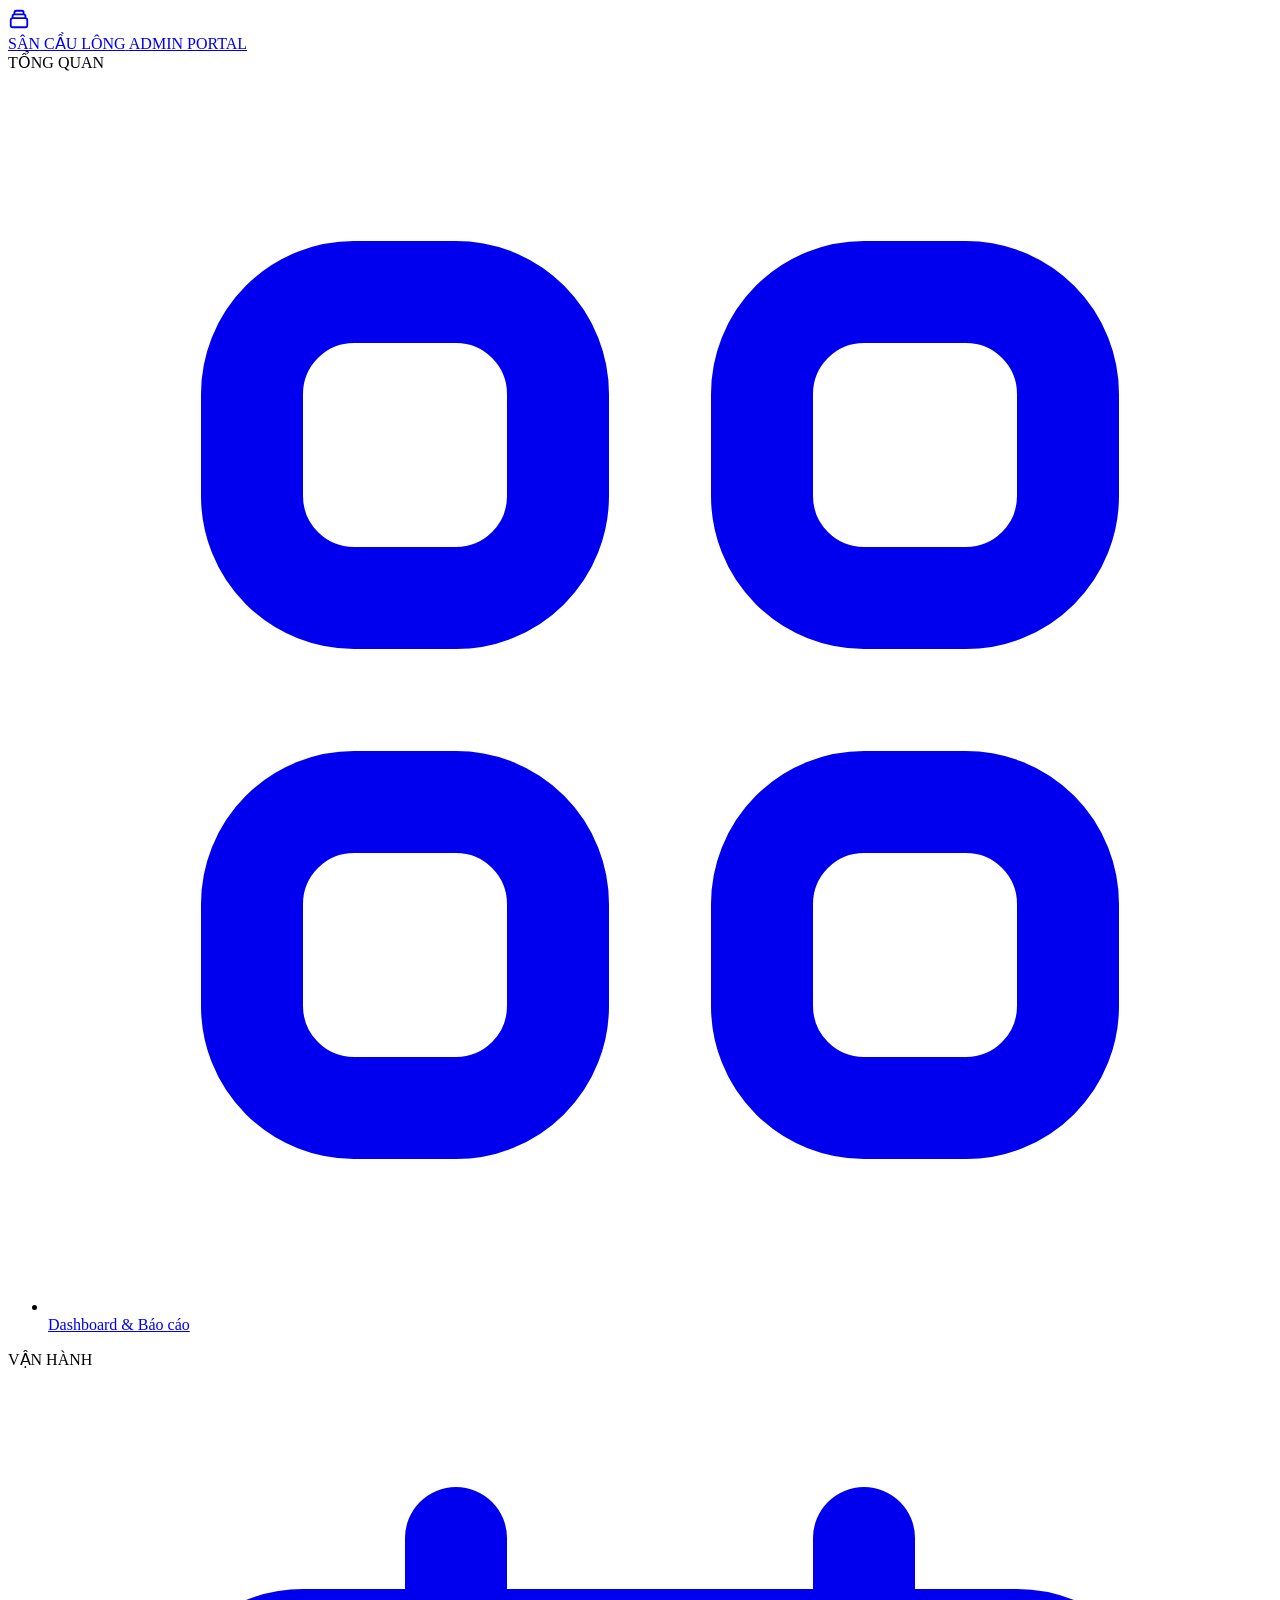
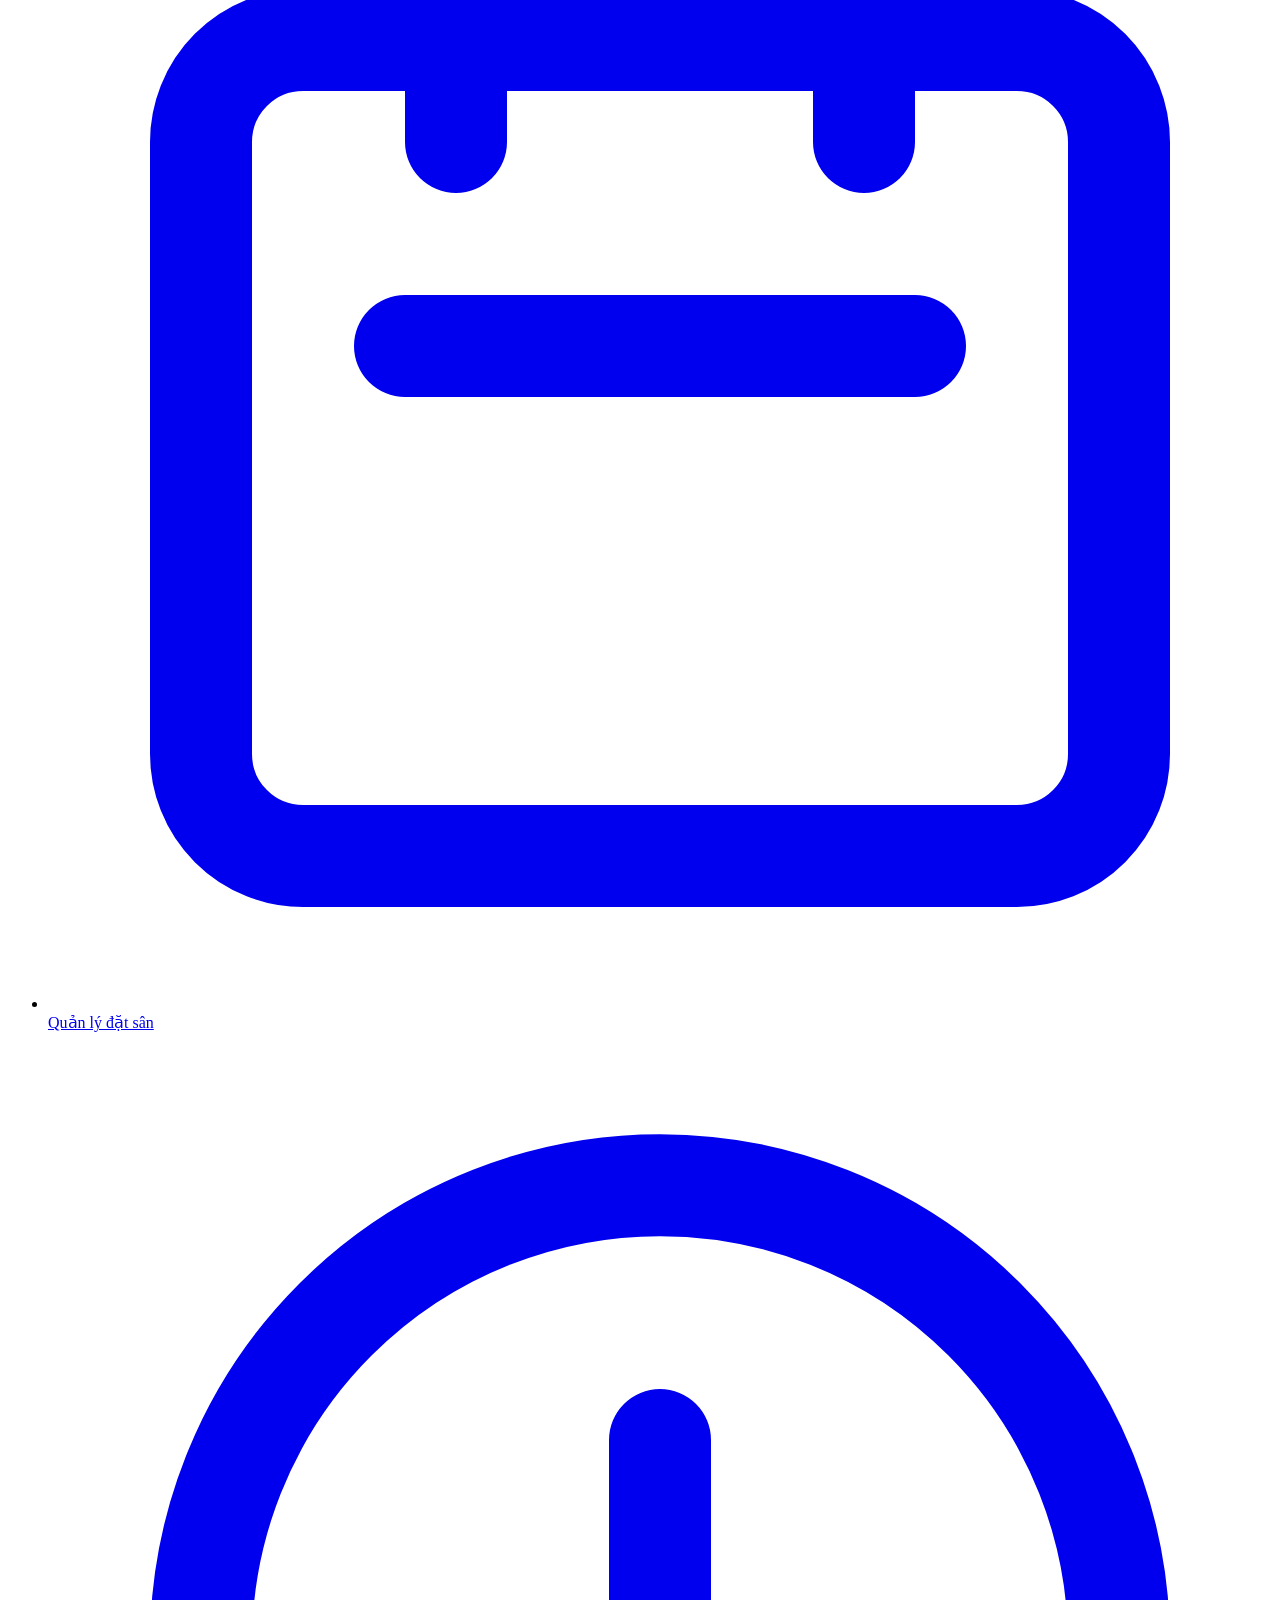
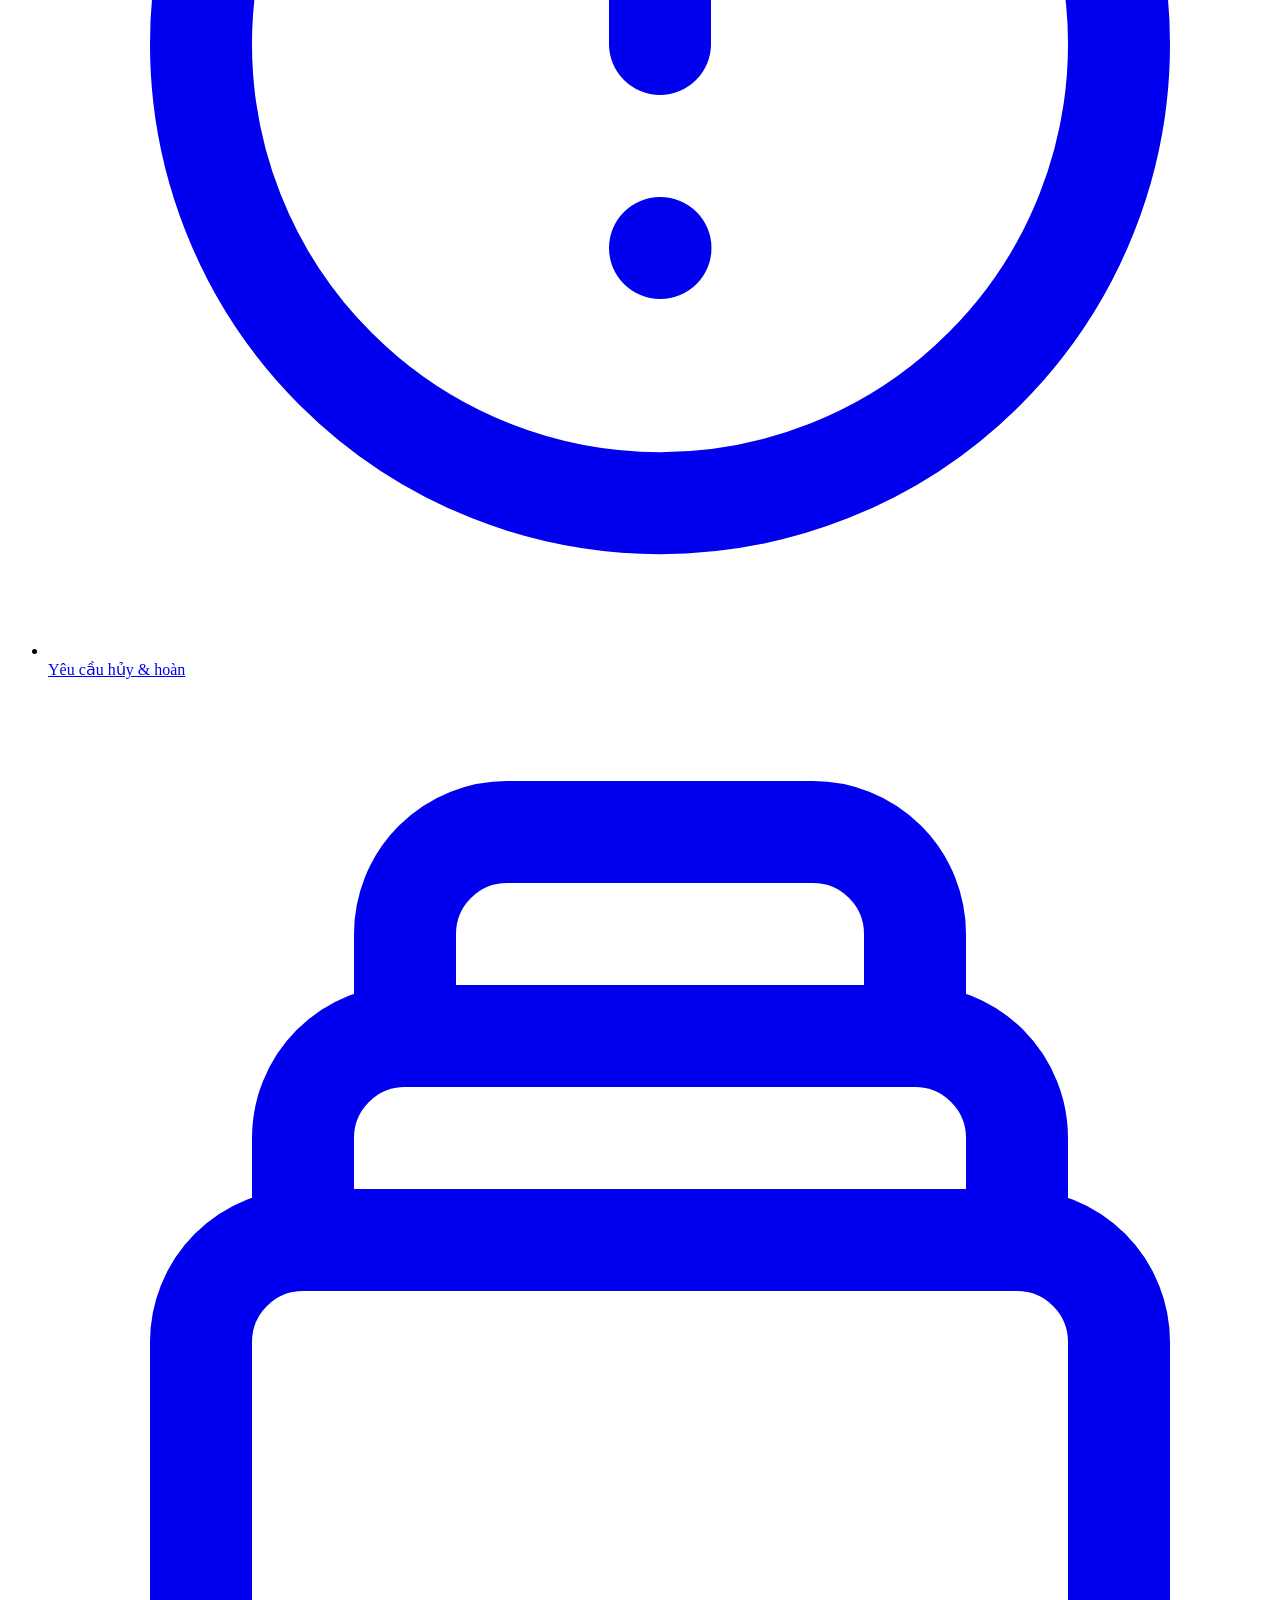
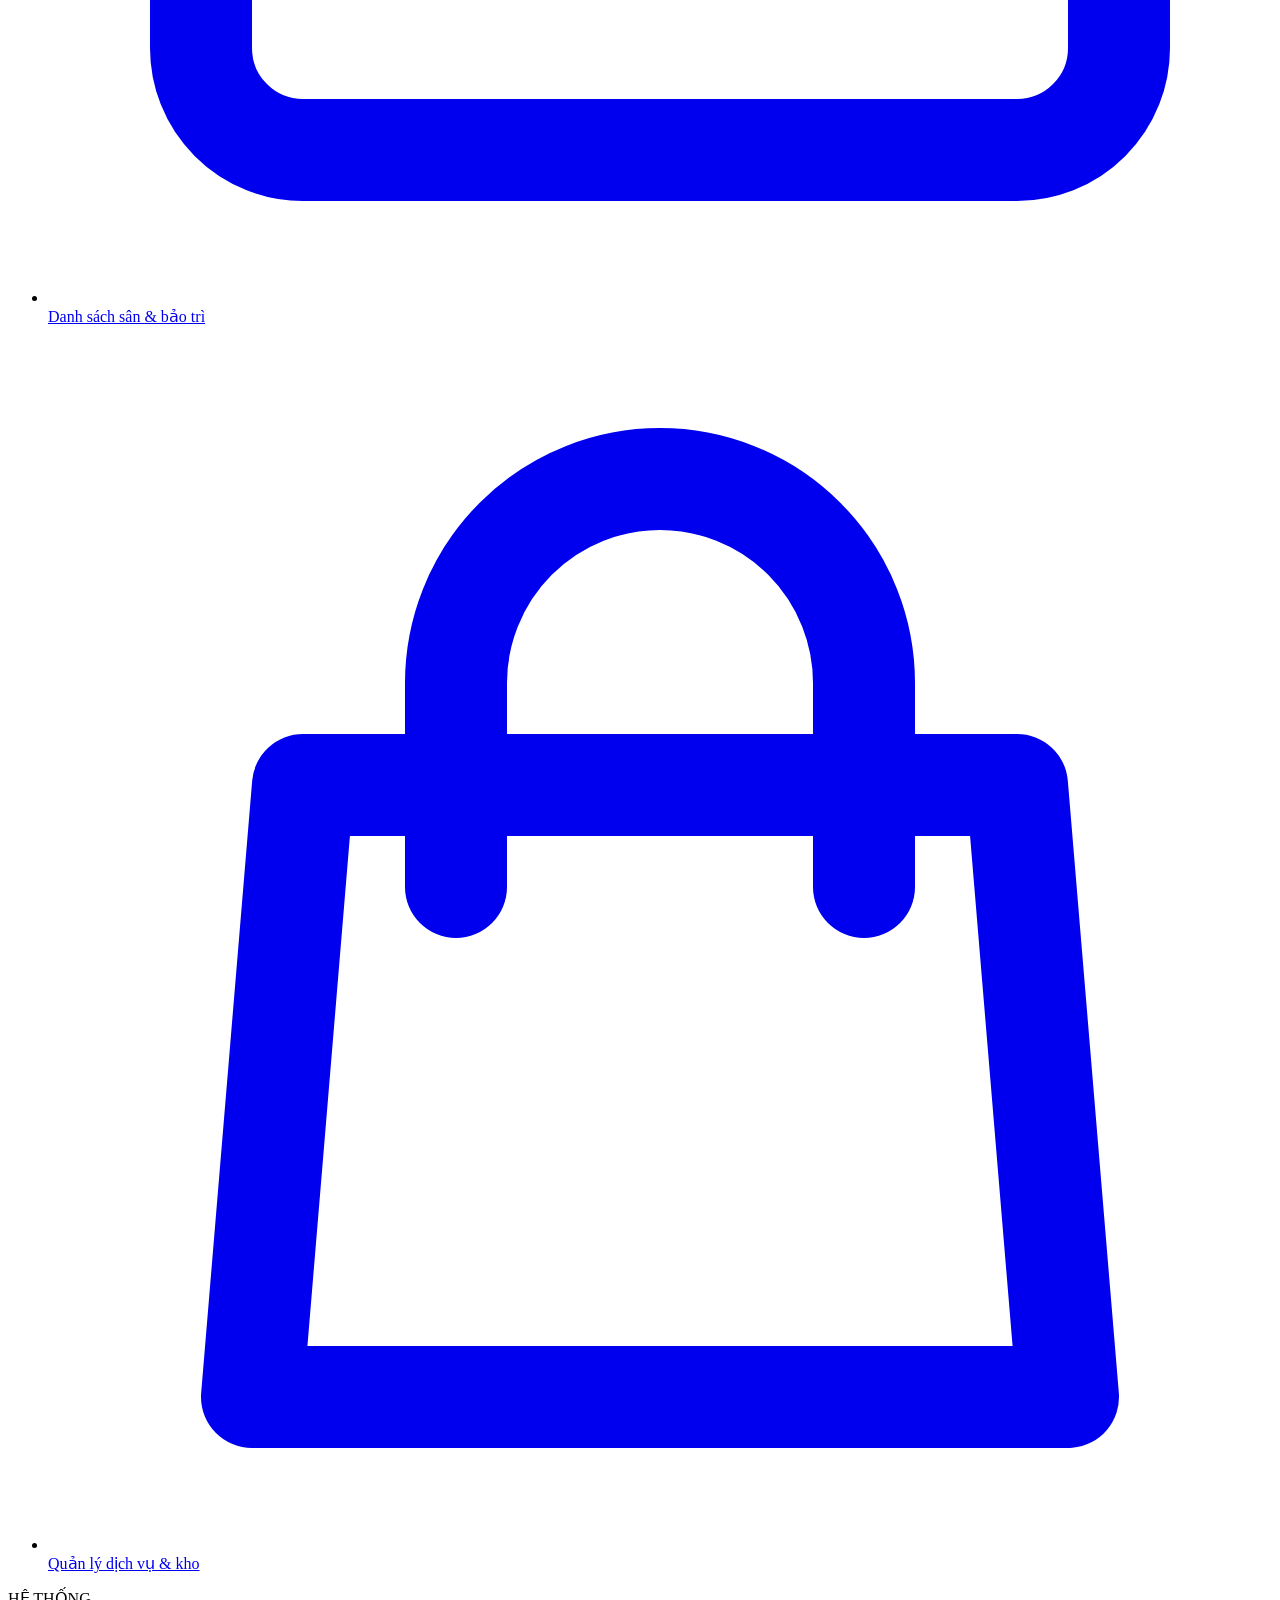
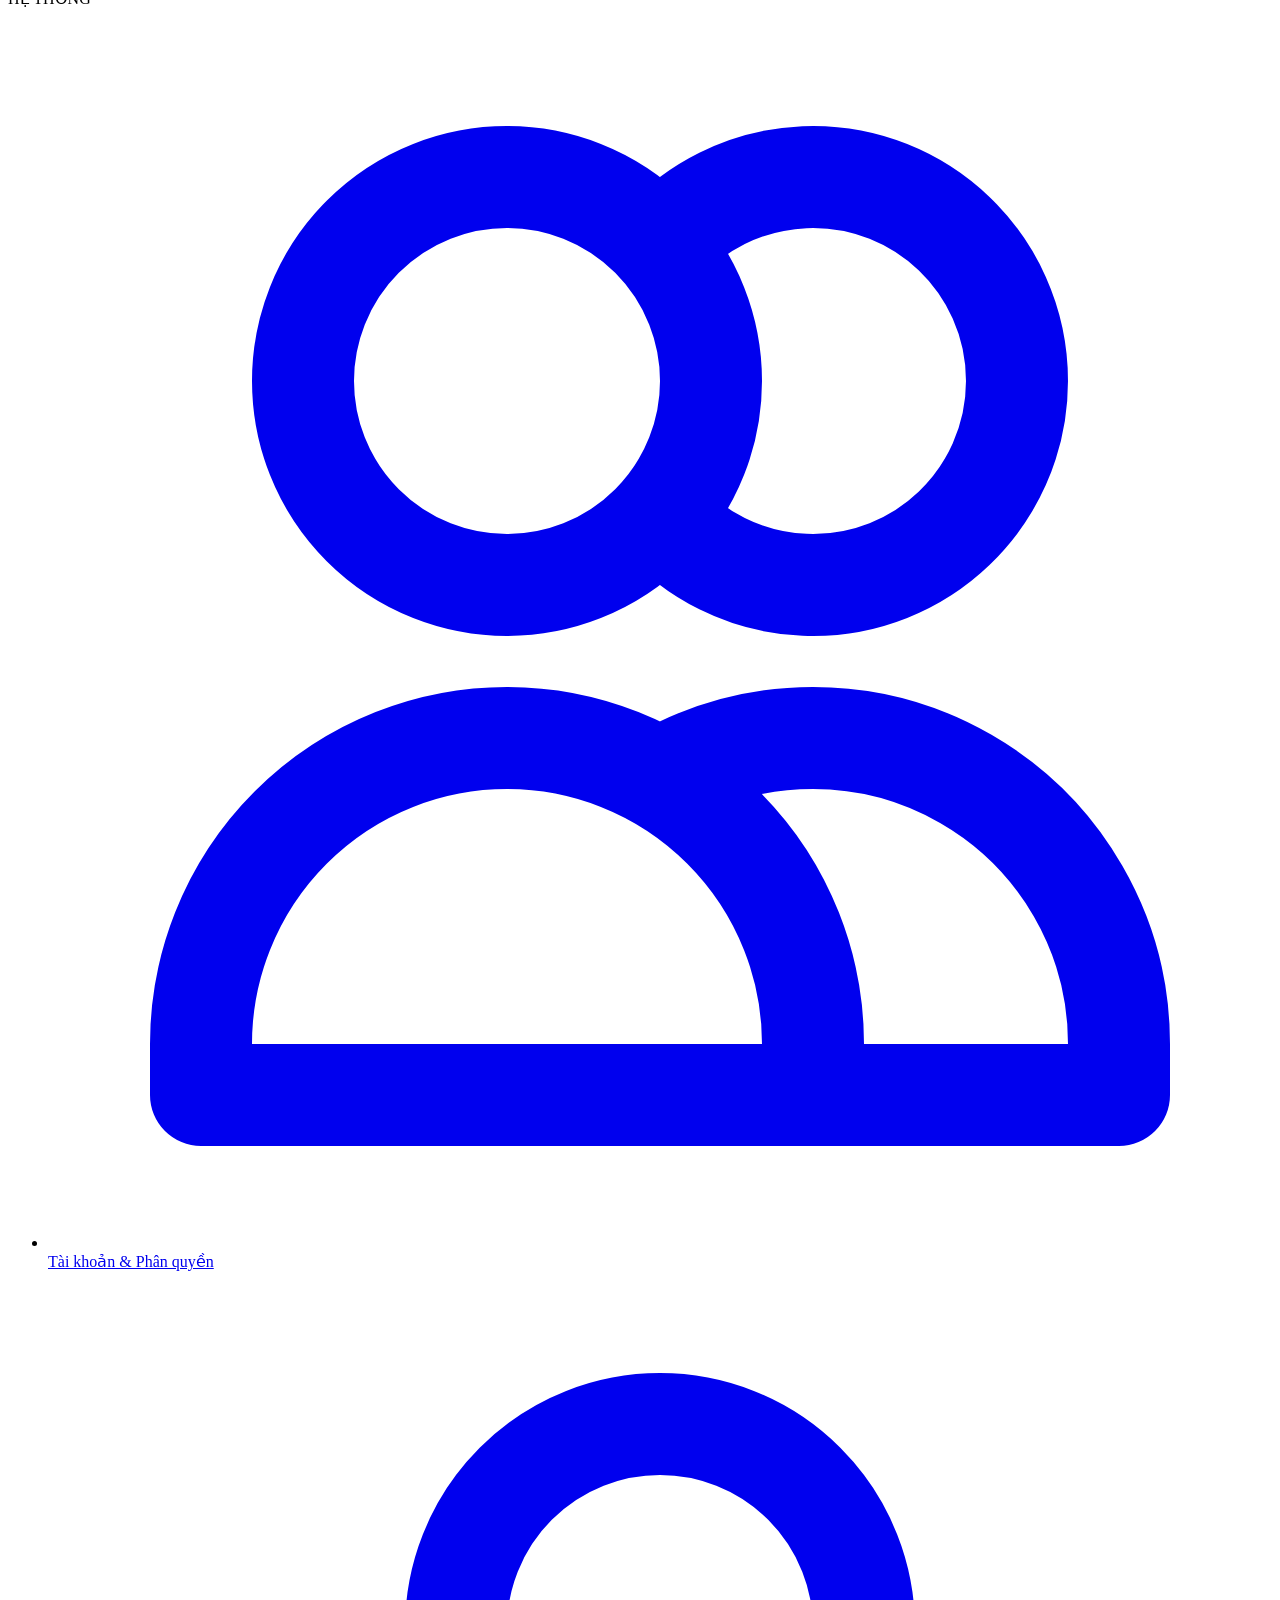
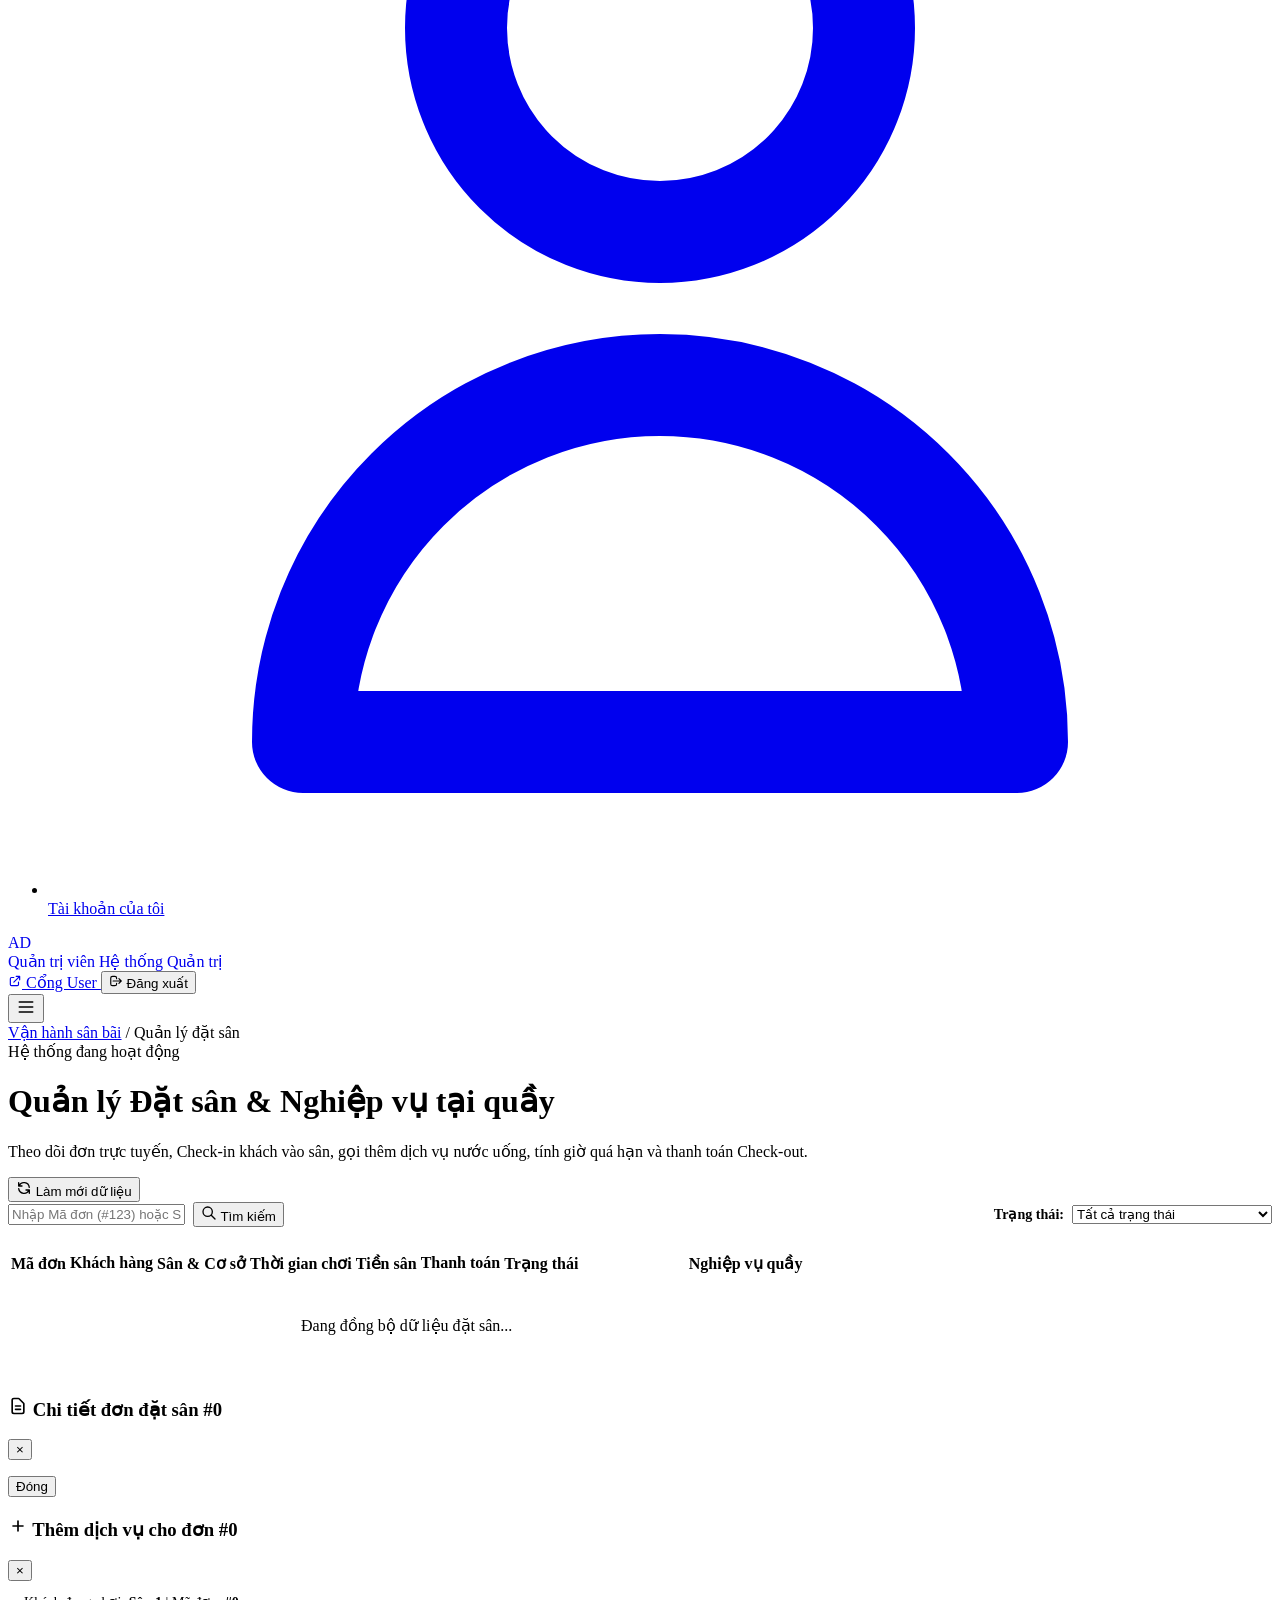
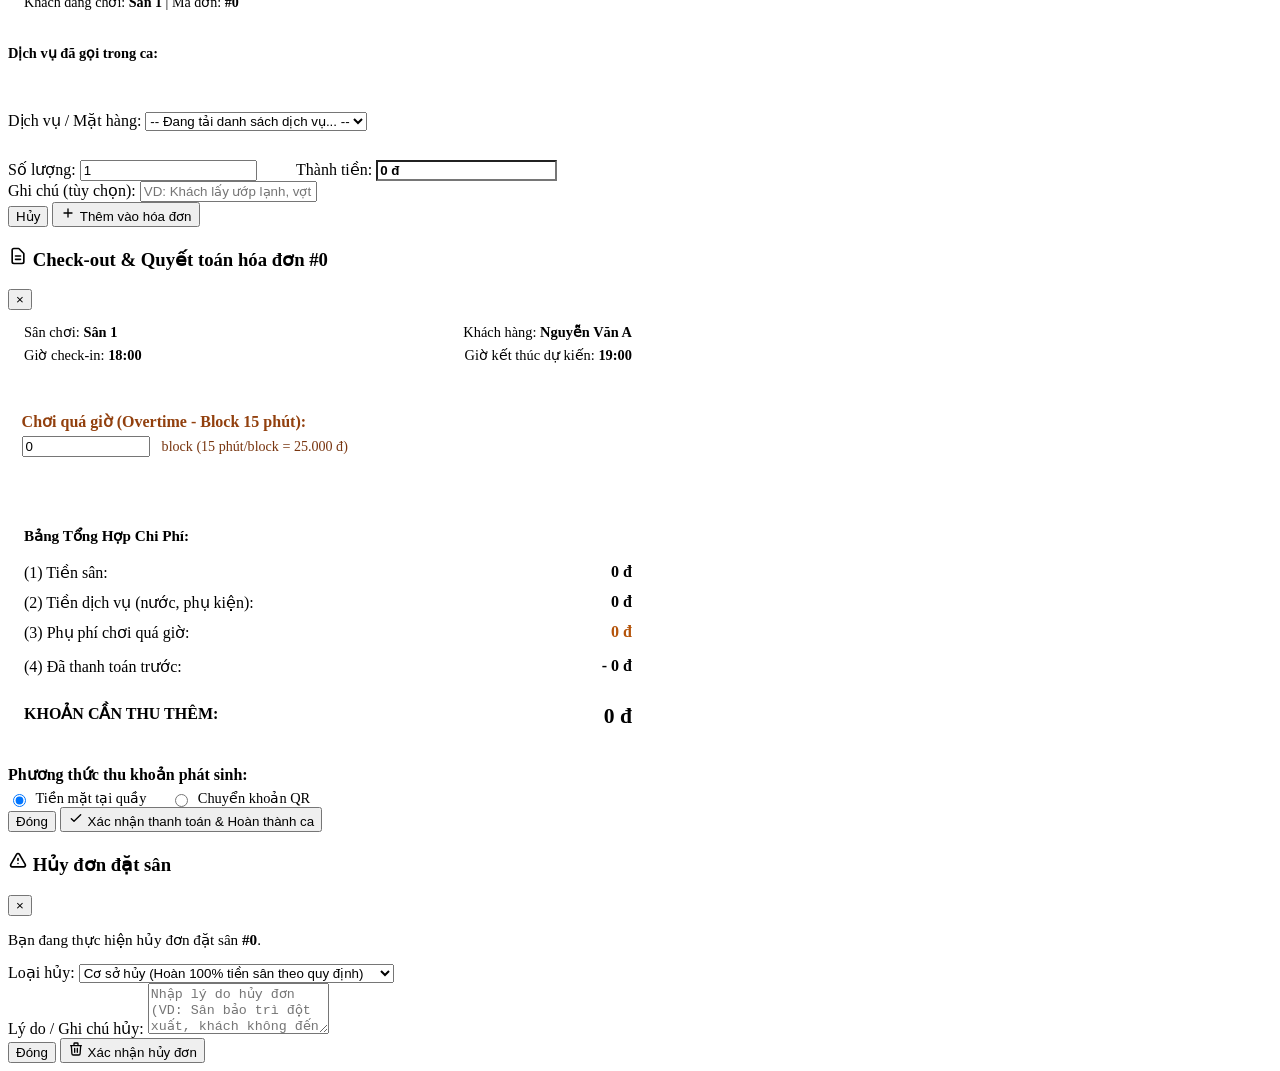
==== commit b57e825c: "feat: hoan thien quan ly tai khoan, sua loi layout admin va toi uu ho so nhan vien" ====
--- a/frontend/pages/admin/bookings.html
+++ b/frontend/pages/admin/bookings.html
@@ -3,9 +3,12 @@
 <head>
   <meta charset="UTF-8">
   <meta name="viewport" content="width=device-width, initial-scale=1.0">
+  <meta http-equiv="Cache-Control" content="no-cache, no-store, must-revalidate">
+  <meta http-equiv="Pragma" content="no-cache">
+  <meta http-equiv="Expires" content="0">
   <title>Quản Lý Đặt Sân & Tại Quầy — Admin Portal</title>
   <link rel="icon" type="image/png" href="/assets/images/logo.png">
-  <link rel="stylesheet" href="/assets/css/admin.css">
+  <link rel="stylesheet" href="/assets/css/admin.css?v=4.2">
 </head>
 <body data-require-role="ADMIN">
 
@@ -28,7 +31,7 @@
 
       <!-- Navigation Menus -->
       <nav class="sidebar-nav">
-        <div class="nav-section-title">Tổng quan</div>
+        <div class="nav-section-title">TỔNG QUAN</div>
         <ul class="nav-menu">
           <li class="nav-menu-item">
             <a href="/pages/admin/dashboard.html">
@@ -42,7 +45,7 @@
           </li>
         </ul>
 
-        <div class="nav-section-title">Vận hành sân bãi</div>
+        <div class="nav-section-title">VẬN HÀNH</div>
         <ul class="nav-menu">
           <li class="nav-menu-item">
             <a href="/pages/admin/bookings.html" class="active">
@@ -74,32 +77,38 @@
               <span>Danh sách sân & bảo trì</span>
             </a>
           </li>
+          <li class="nav-menu-item">
+            <a href="/pages/admin/services.html">
+              <span class="nav-icon">
+                <svg fill="none" stroke="currentColor" viewBox="0 0 24 24">
+                  <path stroke-linecap="round" stroke-linejoin="round" stroke-width="2" d="M16 11V7a4 4 0 00-8 0v4M5 9h14l1 12H4L5 9z"/>
+                </svg>
+              </span>
+              <span>Quản lý dịch vụ & kho</span>
+            </a>
+          </li>
         </ul>
 
-        <div class="nav-section-title">Cơ sở & Dịch vụ</div>
+        <div class="nav-section-title">HỆ THỐNG</div>
         <ul class="nav-menu">
-          <li class="nav-menu-item">
-            <a href="/pages/admin/services.html">
-              <span class="nav-icon">
-                <svg fill="none" stroke="currentColor" viewBox="0 0 24 24">
-                  <path stroke-linecap="round" stroke-linejoin="round" stroke-width="2" d="M16 11V7a4 4 0 00-8 0v4M5 9h14l1 12H4L5 9z"/>
-                </svg>
-              </span>
-              <span>Quản lý dịch vụ & kho</span>
-            </a>
-          </li>
-        </ul>
-
-        <div class="nav-section-title">Hệ thống</div>
-        <ul class="nav-menu">
-          <li class="nav-menu-item">
+          <li class="nav-menu-item" id="sidebar-nav-users">
             <a href="/pages/admin/users.html">
               <span class="nav-icon">
                 <svg fill="none" stroke="currentColor" viewBox="0 0 24 24">
                   <path stroke-linecap="round" stroke-linejoin="round" stroke-width="2" d="M12 4.354a4 4 0 110 5.292M15 21H3v-1a6 6 0 0112 0v1zm0 0h6v-1a6 6 0 00-9-5.197M13 7a4 4 0 11-8 0 4 4 0 018 0z"/>
                 </svg>
               </span>
-              <span>Quản lý người dùng</span>
+              <span>Tài khoản & Phân quyền</span>
+            </a>
+          </li>
+          <li class="nav-menu-item">
+            <a href="/pages/admin/profile.html">
+              <span class="nav-icon">
+                <svg fill="none" stroke="currentColor" viewBox="0 0 24 24">
+                  <path stroke-linecap="round" stroke-linejoin="round" stroke-width="2" d="M16 7a4 4 0 11-8 0 4 4 0 018 0zM12 14a7 7 0 00-7 7h14a7 7 0 00-7-7z"/>
+                </svg>
+              </span>
+              <span>Tài khoản của tôi</span>
             </a>
           </li>
         </ul>
@@ -107,13 +116,13 @@
 
       <!-- Sidebar Footer -->
       <div class="sidebar-footer">
-        <div class="admin-user-profile">
+        <a href="/pages/admin/profile.html" class="admin-user-profile" title="Xem hồ sơ quản trị cá nhân" style="text-decoration: none;">
           <div class="user-avatar-badge" id="admin-avatar-initials">AD</div>
           <div class="user-meta-info">
             <span class="user-meta-name" id="admin-display-name">Quản trị viên</span>
-            <span class="user-meta-role">Hệ thống Quản trị</span>
-          </div>
-        </div>
+            <span class="user-meta-role" id="admin-display-role">Hệ thống Quản trị</span>
+          </div>
+        </a>
         <div class="sidebar-actions-row">
           <a href="/pages/user/courts.html" class="sidebar-action-btn view-site" title="Xem giao diện người dùng">
             <svg width="14" height="14" fill="none" stroke="currentColor" viewBox="0 0 24 24">
@@ -125,7 +134,7 @@
             <svg width="14" height="14" fill="none" stroke="currentColor" viewBox="0 0 24 24">
               <path stroke-linecap="round" stroke-linejoin="round" stroke-width="2" d="M17 16l4-4m0 0l-4-4m4 4H7m6 4v1a3 3 0 01-3 3H6a3 3 0 01-3-3V7a3 3 0 013-3h4a3 3 0 013 3v1"/>
             </svg>
-            Thoát
+            Đăng xuất
           </button>
         </div>
       </div>
@@ -456,9 +465,9 @@
   </div>
 
   <!-- Scripts -->
-  <script src="/assets/js/api.js"></script>
-  <script src="/assets/js/utils.js"></script>
-  <script src="/assets/js/admin.js"></script>
+  <script src="/assets/js/api.js?v=4.2"></script>
+  <script src="/assets/js/utils.js?v=4.2"></script>
+  <script src="/assets/js/admin.js?v=4.2"></script>
   <script>
     document.addEventListener('DOMContentLoaded', () => {
       if (typeof initAdminLayout === 'function') initAdminLayout();
